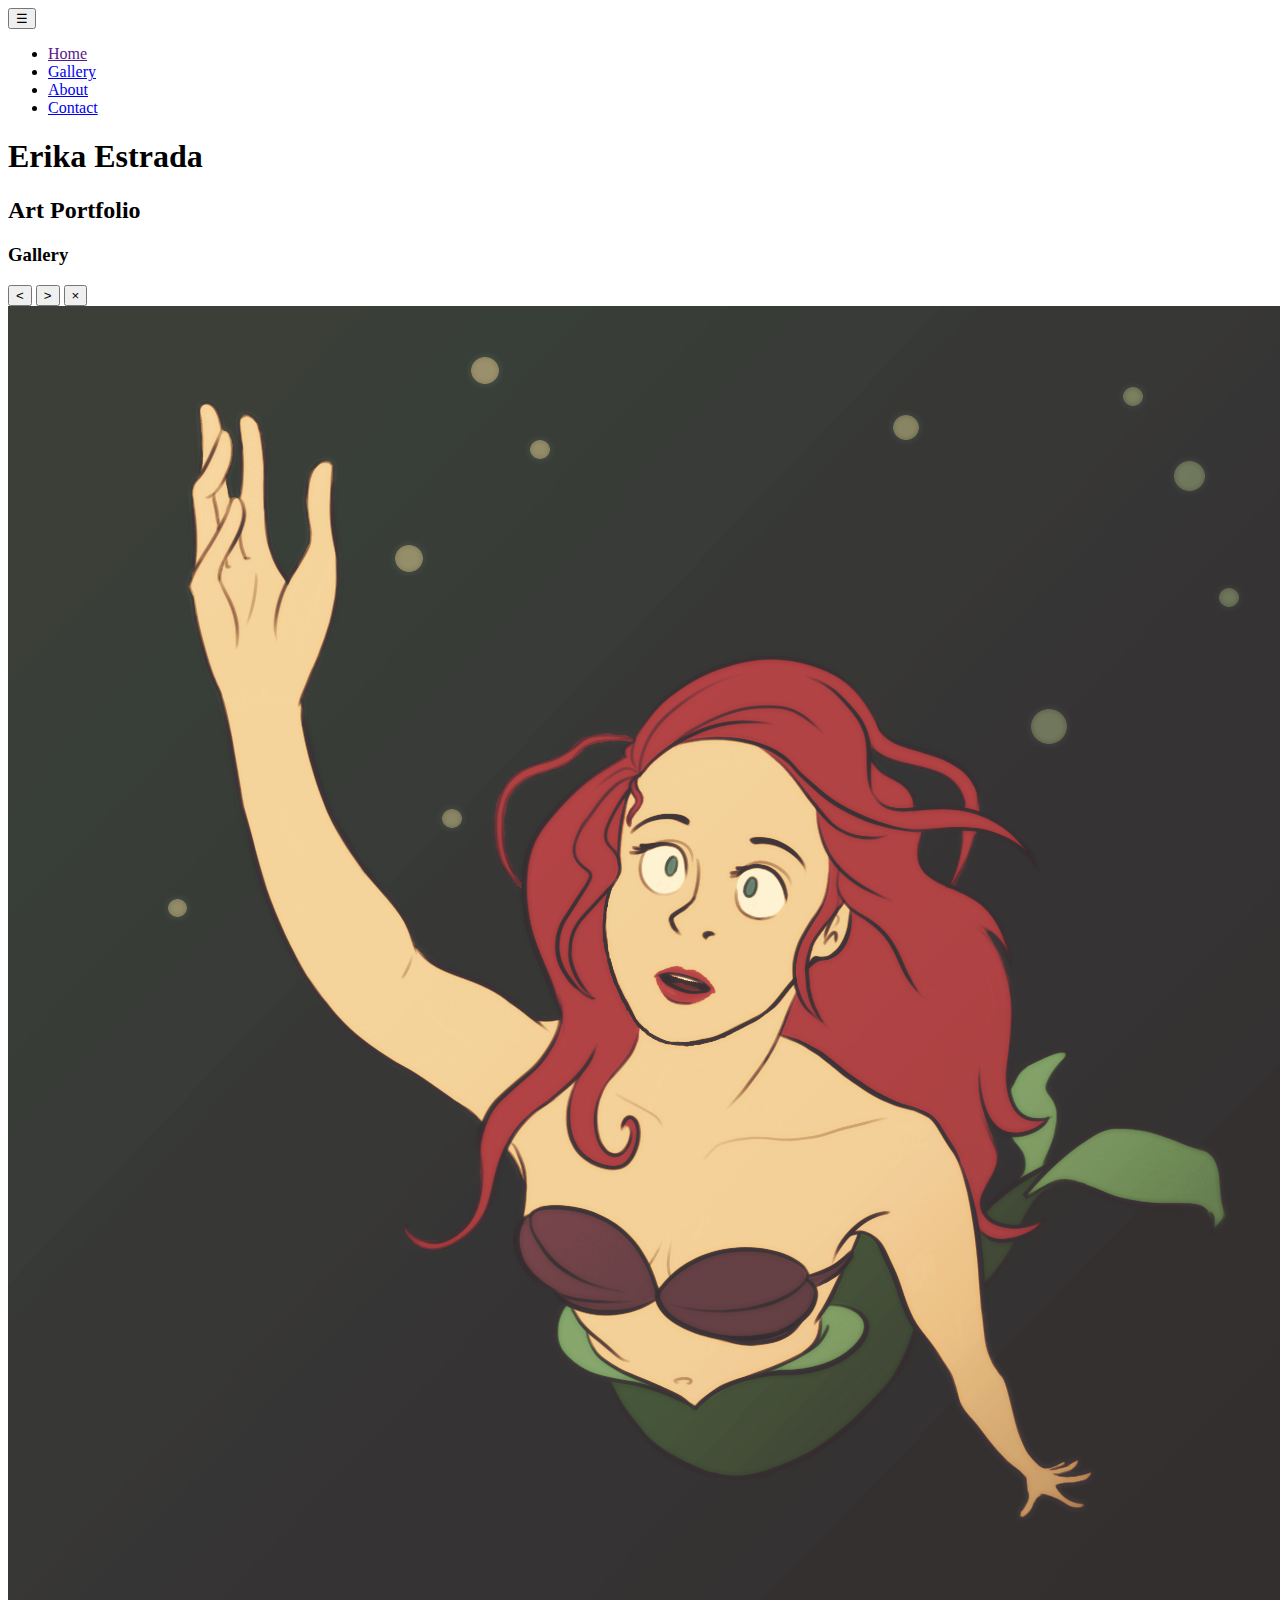
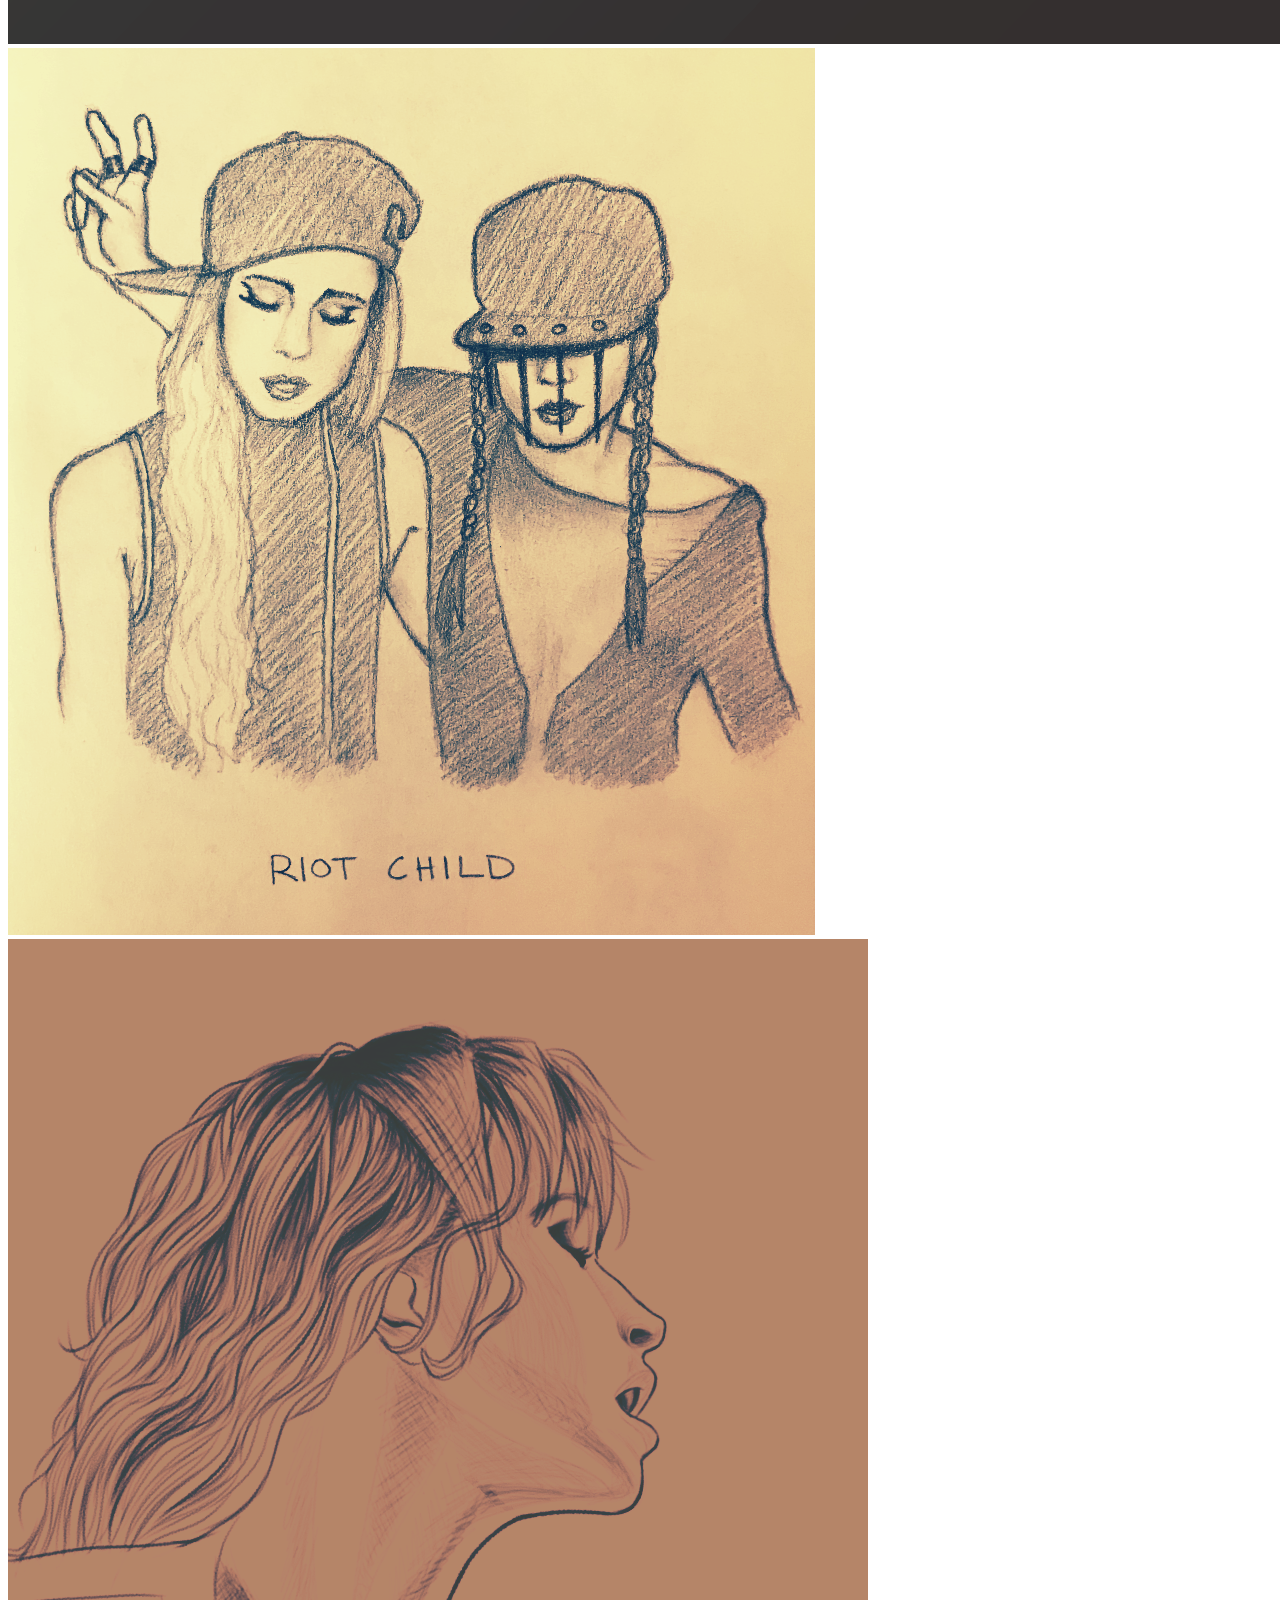
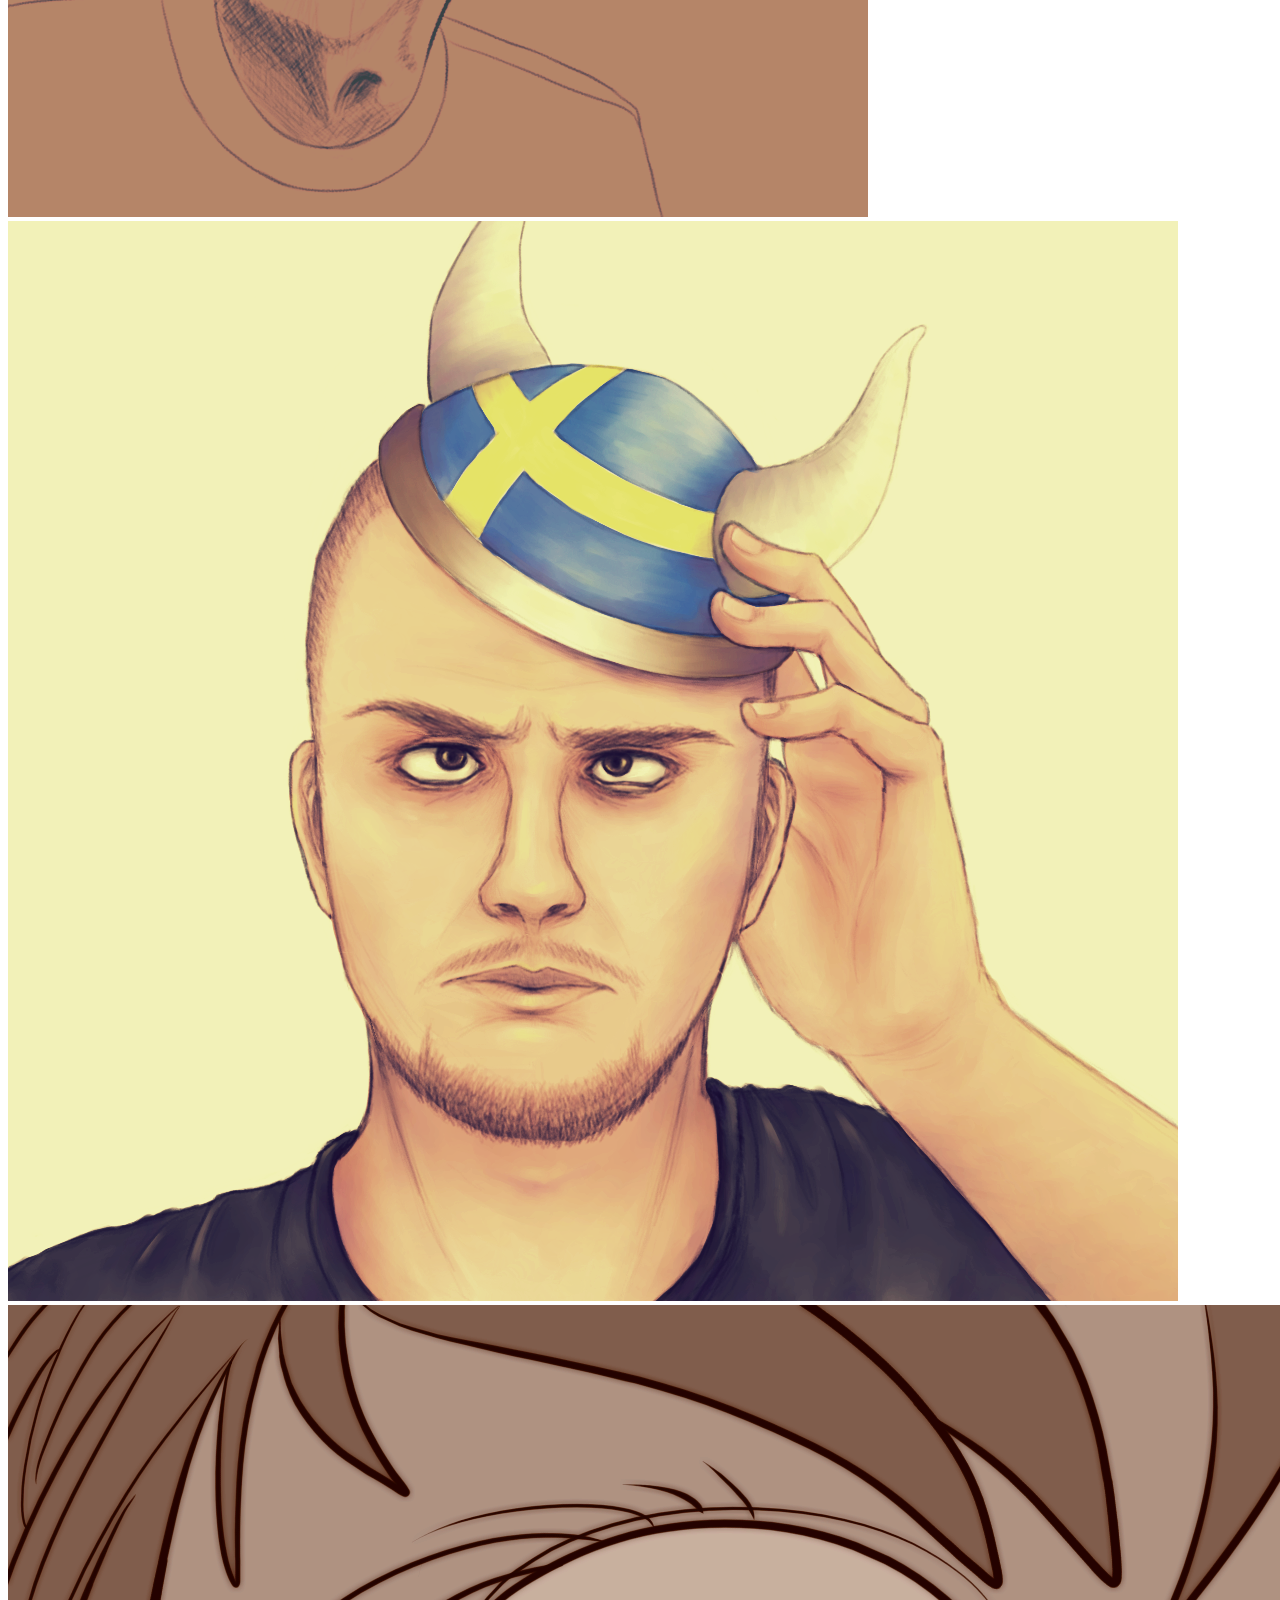
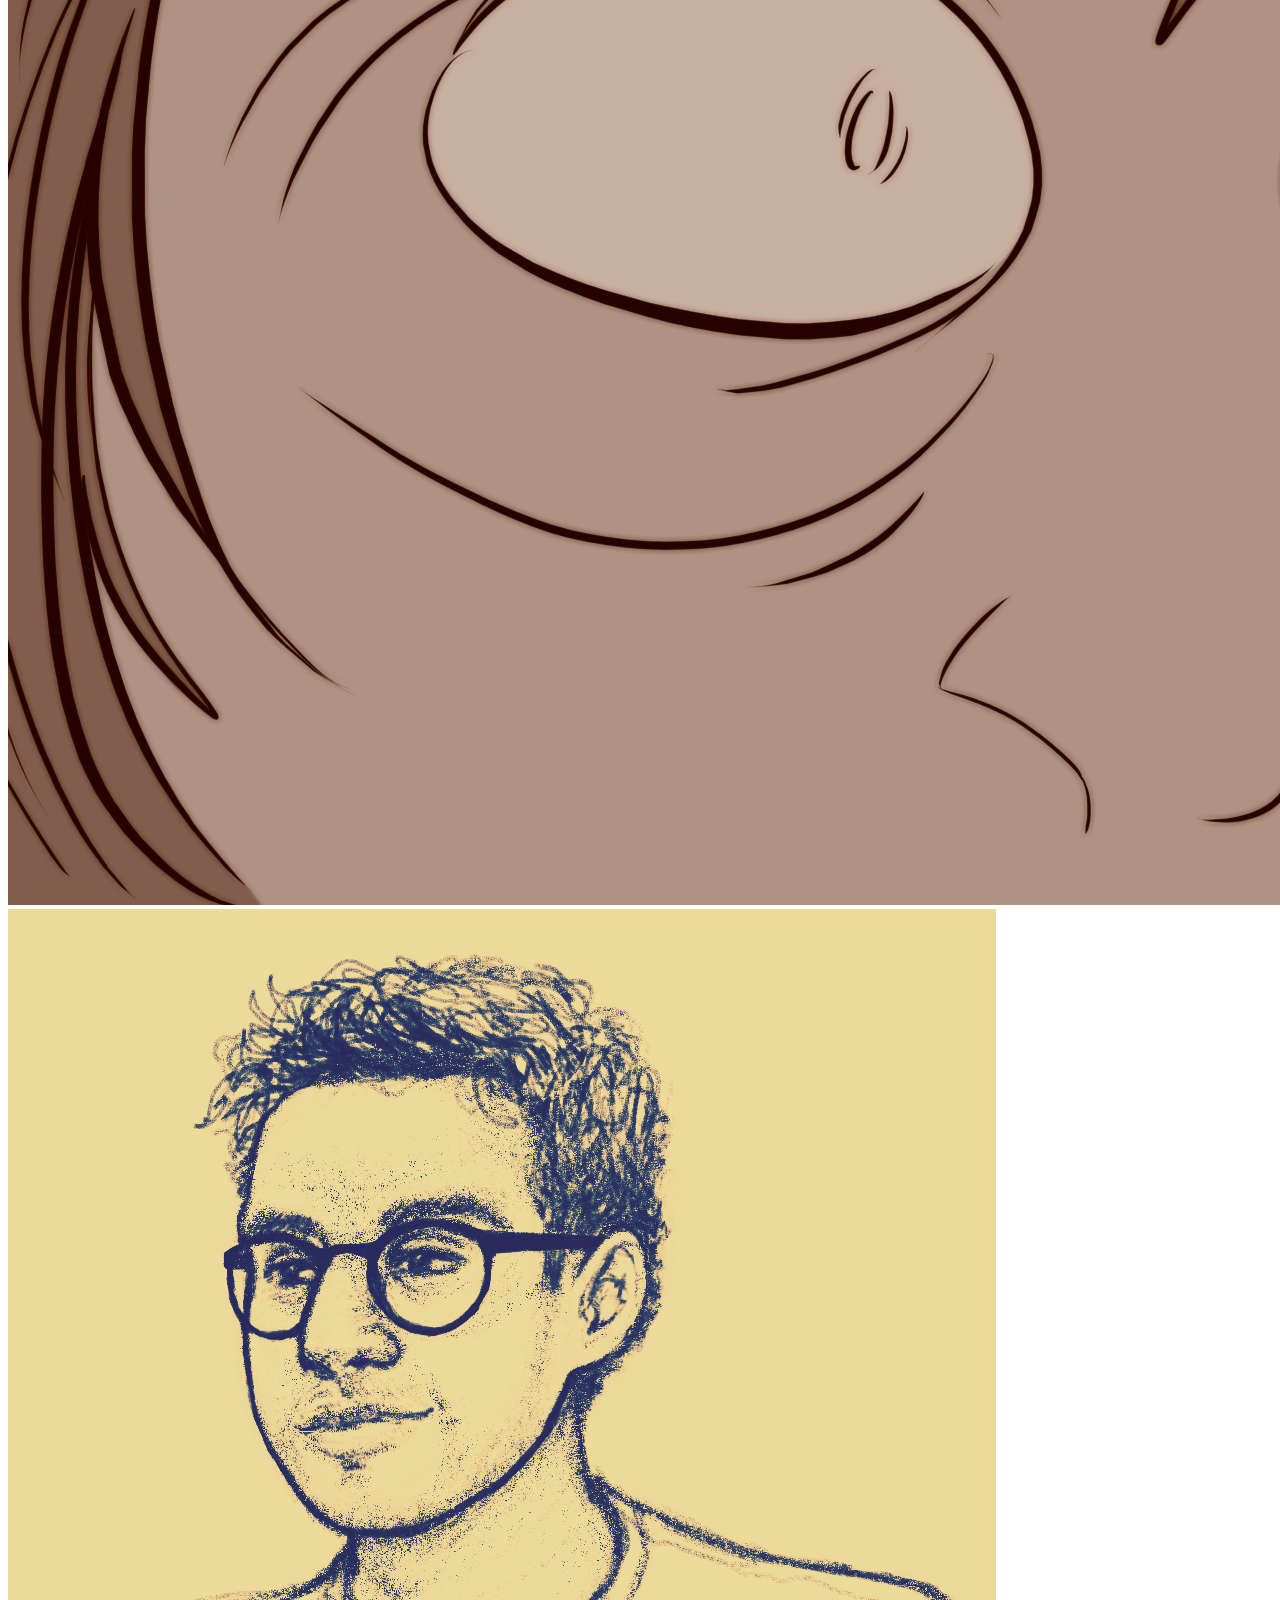
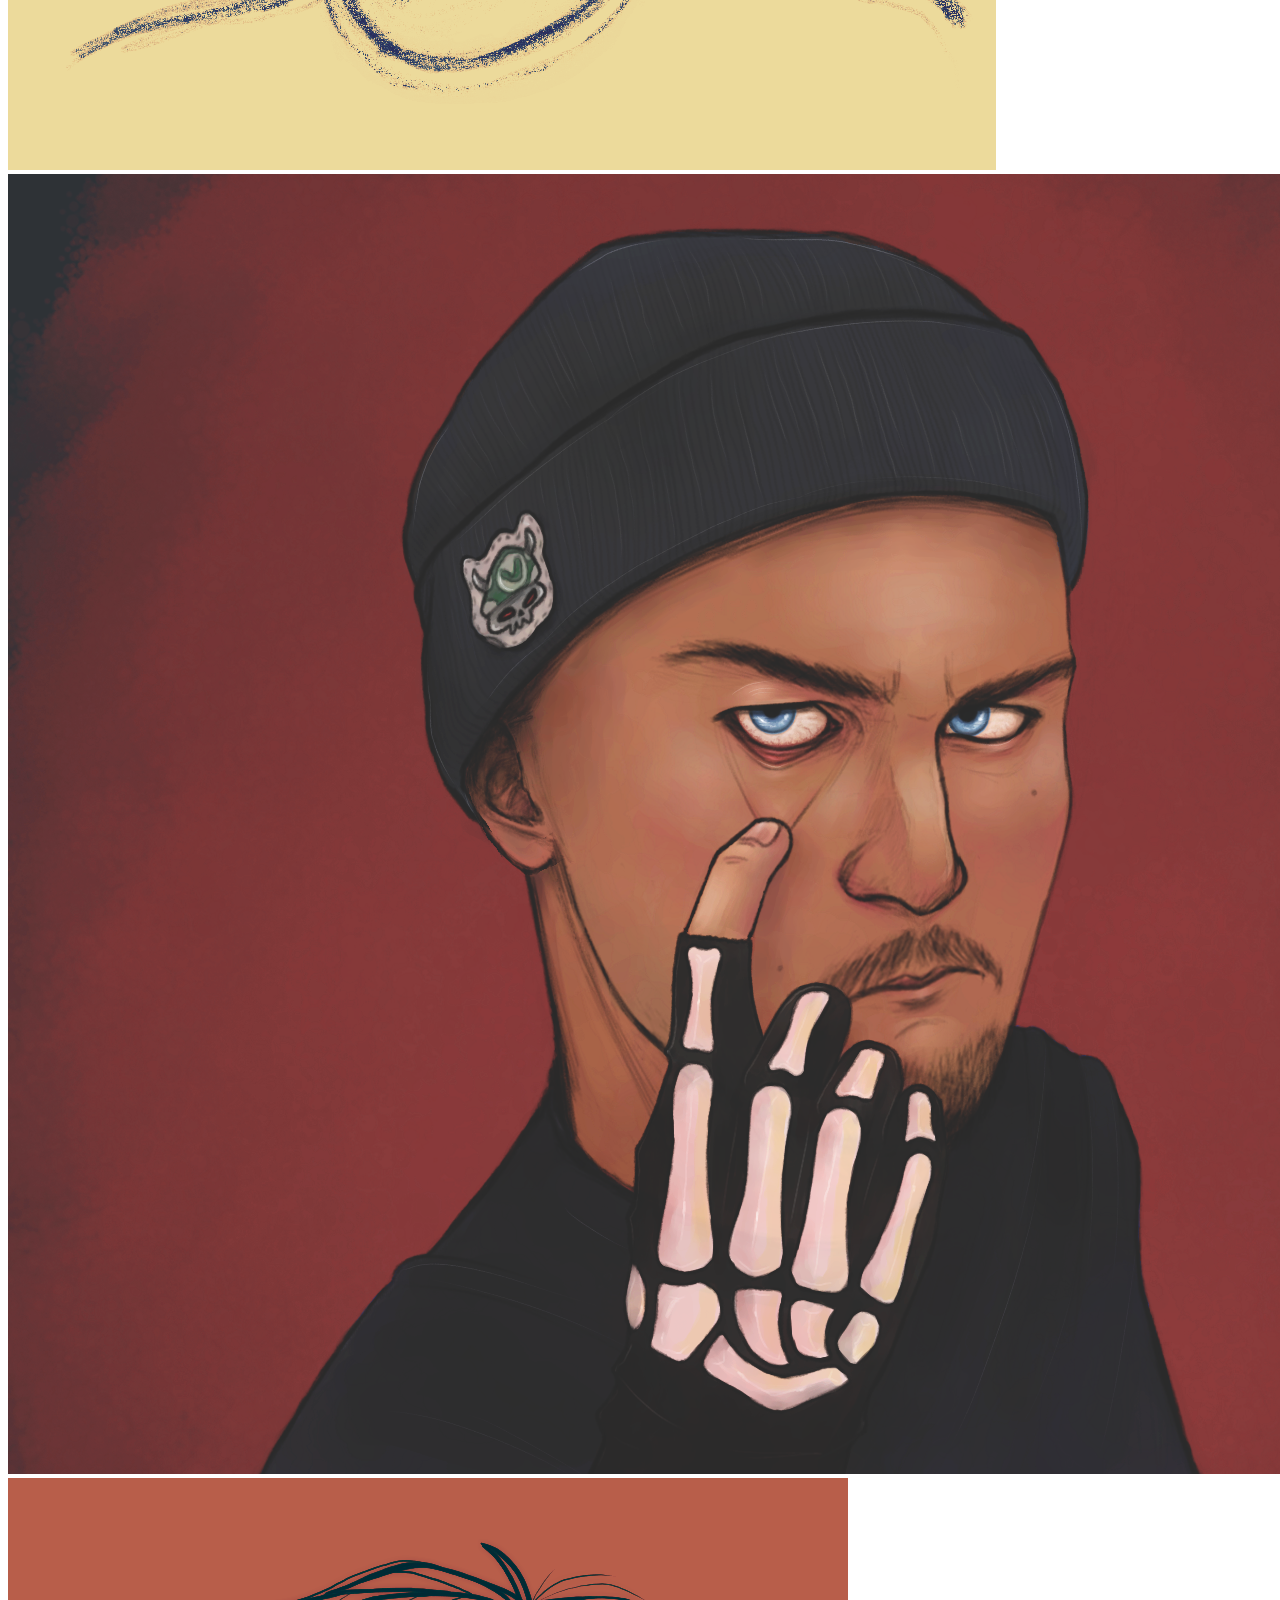
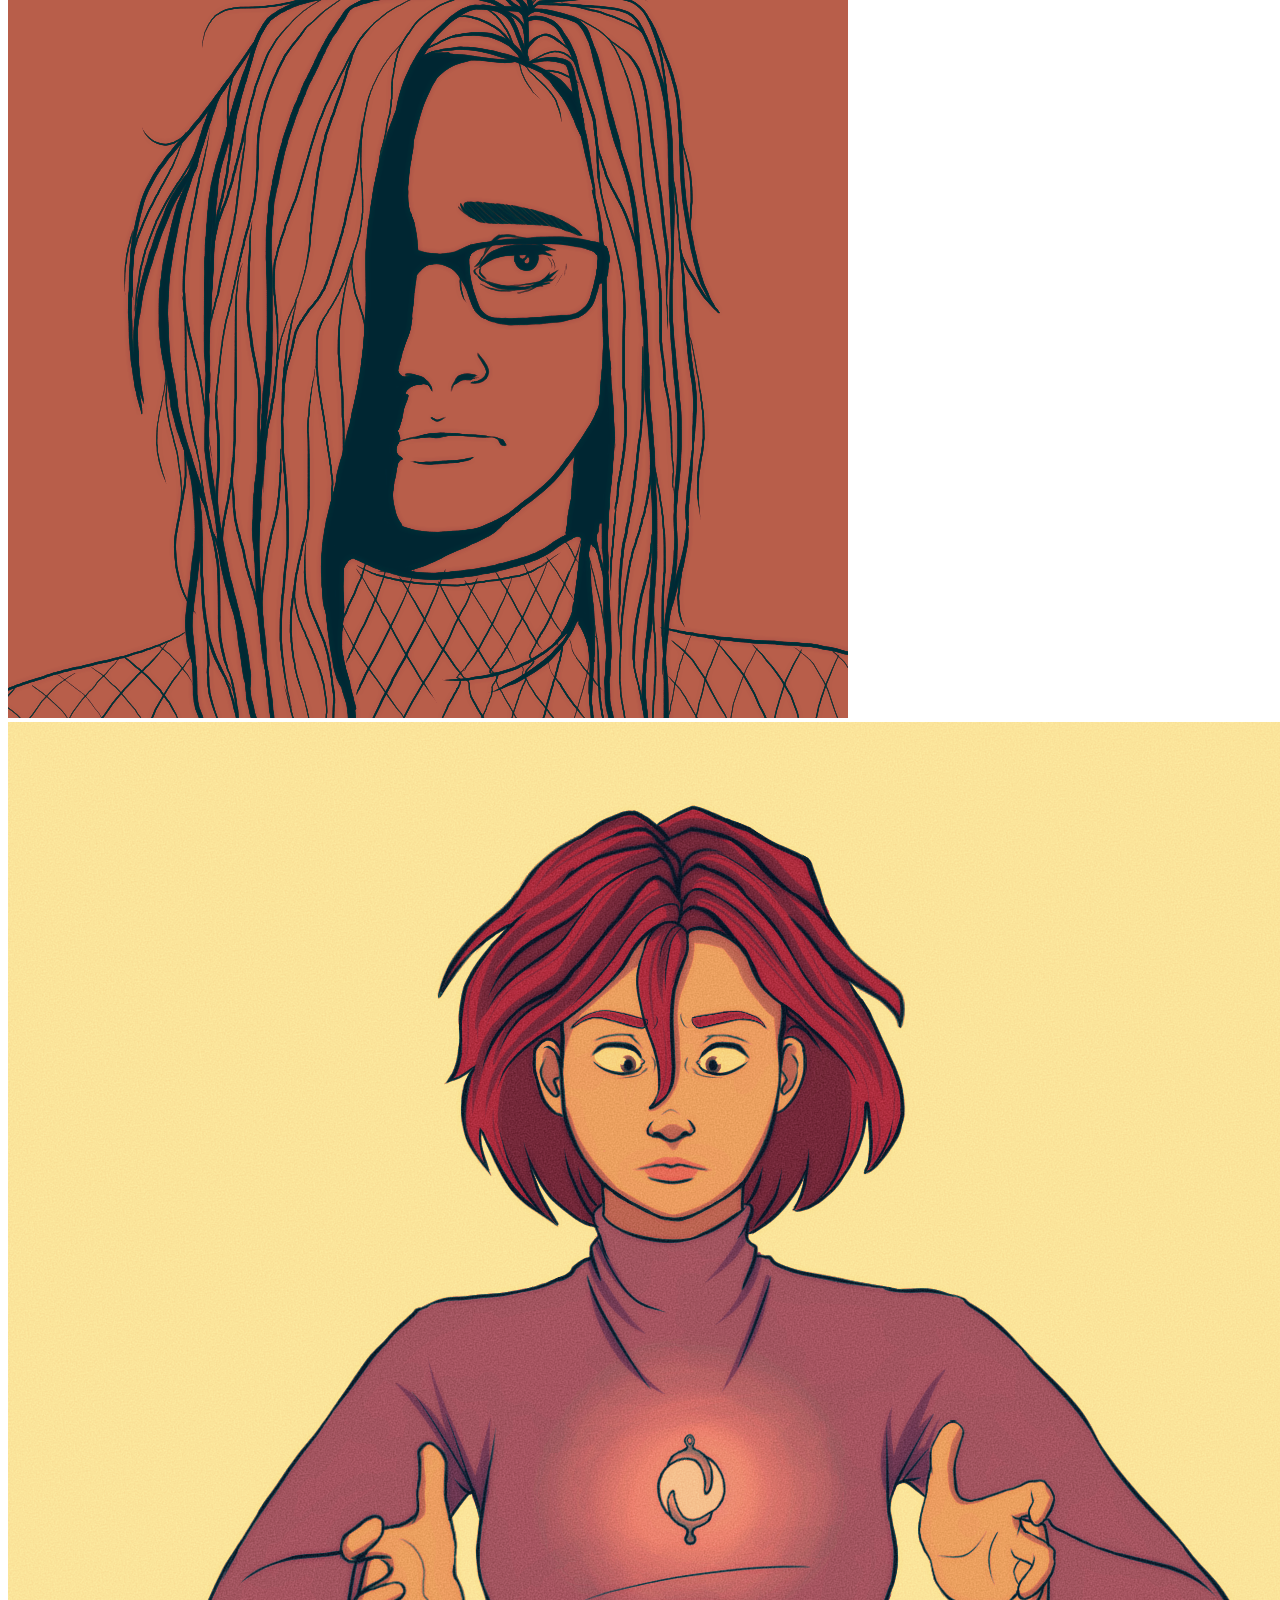
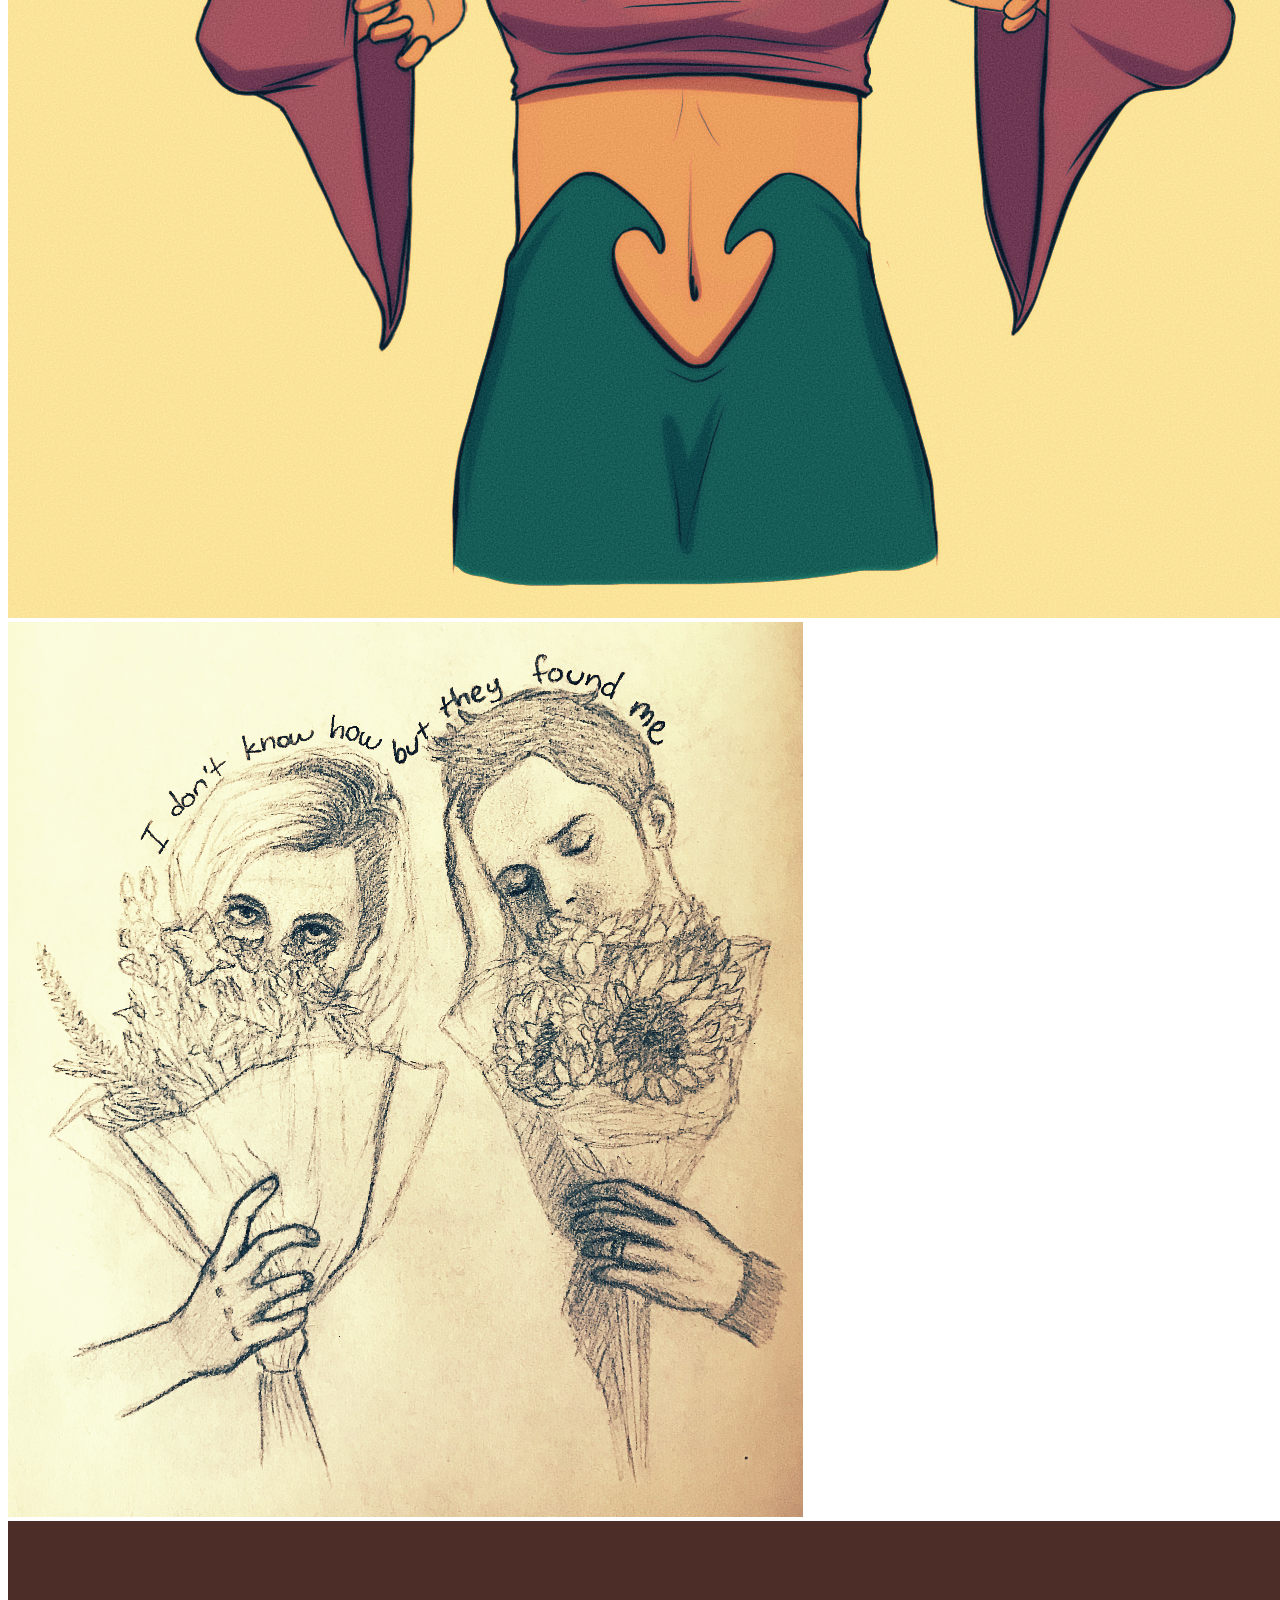
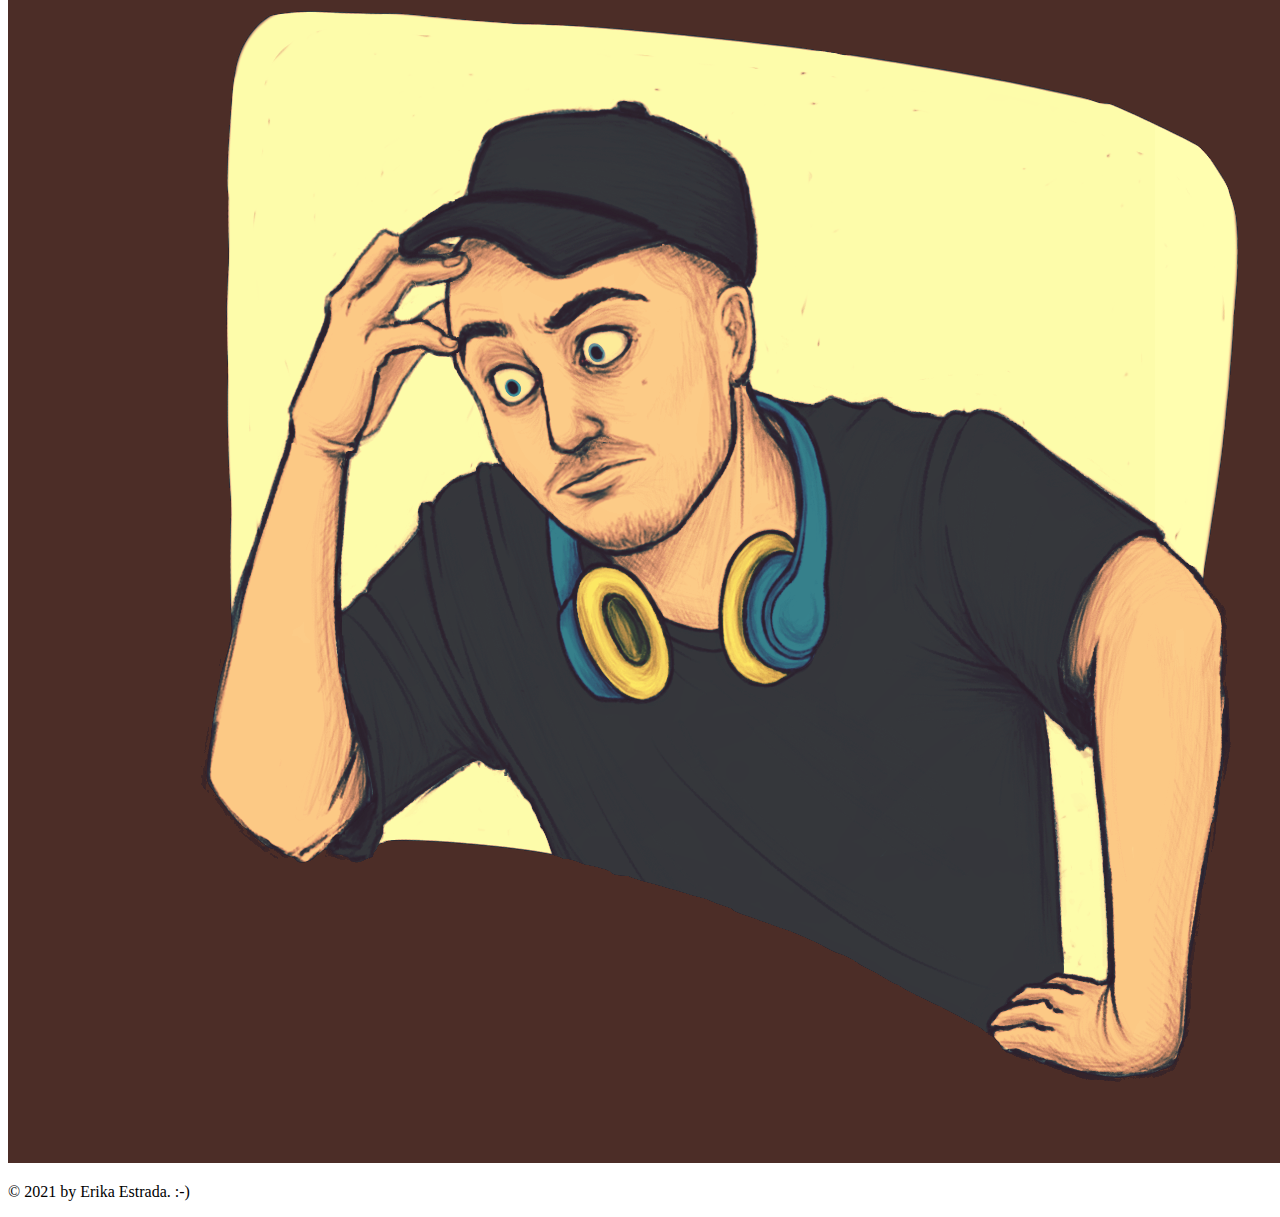
==== index.html @ 8aad222b "Initial commit" ====
<!DOCTYPE html>
<html lang="en-US" dir="ltr">
  <head>
    <meta charset="UTF-8" />
    <meta name="viewport" content="width=device-width, initial-scale=1.0">
    <title>Erika's Art</title>
    <meta name="description" content="Erika Estrada's art portfolio." />
    <link rel="preconnect" href="https://fonts.googleapis.com">
    <link rel="preconnect" href="https://fonts.gstatic.com" crossorigin>
    <link href="https://fonts.googleapis.com/css2?family=Spartan&family=Sacramento&display=swap" rel="stylesheet">
    <link href="css/style2.css" rel="stylesheet" />
  </head>
  <body>
    <!-- *************** HEADER *************** -->
    <div class="parallax"></div>
    <header>
      <nav aria-label="Main menu" class="horiz-menu">
        <button class="menu-btn">&#9776;</button>
        <!-- <div class="menu-flex"> -->
          <ul>
            <li><a href="">Home</a></li>
            <li><a href="#gallery">Gallery</a></li>
            <li><a href="about.html">About</a></li>
            <li><a href="contact.html">Contact</a></li>
          </ul>
        <!-- </div> -->
      </nav>
      <h1>Erika Estrada</h1>
      <h2>Art Portfolio</h2>
    </header>

    <!-- *************** GALLERY *************** -->
    <section>
      <h3 id="gallery">Gallery</h3>
      <div class="overlay">
        <div class="popup popup-large-screen"></div>
        <button class="previous" aria-label="Previous">&lt;</button>
        <button class="next" aria-label="Next">&gt;</button>
        <button class="close" aria-label="Close">&times;</button>
      </div>
      <div class="gallery-grid">
        <!-- must specify how many columns each image should span out of 4 -->
        <!-- the span of all elements in one row must add up to 4 -->
        <div class="img-container span-two">
          <img class="thumbnail" src="images/gallery/art1.png" alt="Little mermaid reaching up to the surface" />
        </div>
        <div class="img-container span-two">
          <img class="thumbnail" src="images/gallery/art2.png" alt="Alice and Amanda from Riot Child" />
        </div>

        <div class="img-container span-one">
          <img class="thumbnail" src="images/gallery/art3.png" alt="Side view of Hayley Williams with closed eyes and parted lips" />
        </div>
        <div class="img-container span-two">
          <img class="thumbnail" src="images/gallery/art4.png" alt="Vargskelethor wearing viking helmet" />
        </div>
        <div class="img-container span-one">
          <img class="thumbnail" src="images/gallery/art5.png" alt="Close up of enraged woman" />
        </div>

        <div class="img-container span-one">
          <img class="thumbnail" src="images/gallery/art6.png" alt="Black and white sketch of man with glasses" />
        </div>
        <div class="img-container span-three">
          <img class="thumbnail" src="images/gallery/art7.png" alt="Vargskelethor pulling skin under eye" />
        </div>

        <div class="img-container span-two">
          <img class="thumbnail" src="images/gallery/art8.png" alt="Self-portrait in red" />
        </div>
        <div class="img-container span-two">
          <img class="thumbnail" src="images/gallery/art9.png" alt="Will Vandom with Heart of Kandrakar floating between her hands" />
        </div>

        <div class="img-container span-one">
          <img class="thumbnail" src="images/gallery/art10.png" alt="Ryan Seaman and Dallon Weekes holding flower bouquets up to their lips" />
        </div>
        <div class="img-container span-three">
          <img class="thumbnail" src="images/gallery/art11.png" alt="Vargskelethor touching forehead dumbfounded" />
        </div>
      </div>
    </section>

    <!-- *************** FOOTER *************** -->
    <footer>
      <p>© 2021 by Erika&nbsp;Estrada. :-)</p>
    </footer>
  </body>
  <script src="scripts/overlay.js"></script>
  <script src="scripts/menu.js"></script>
</html>
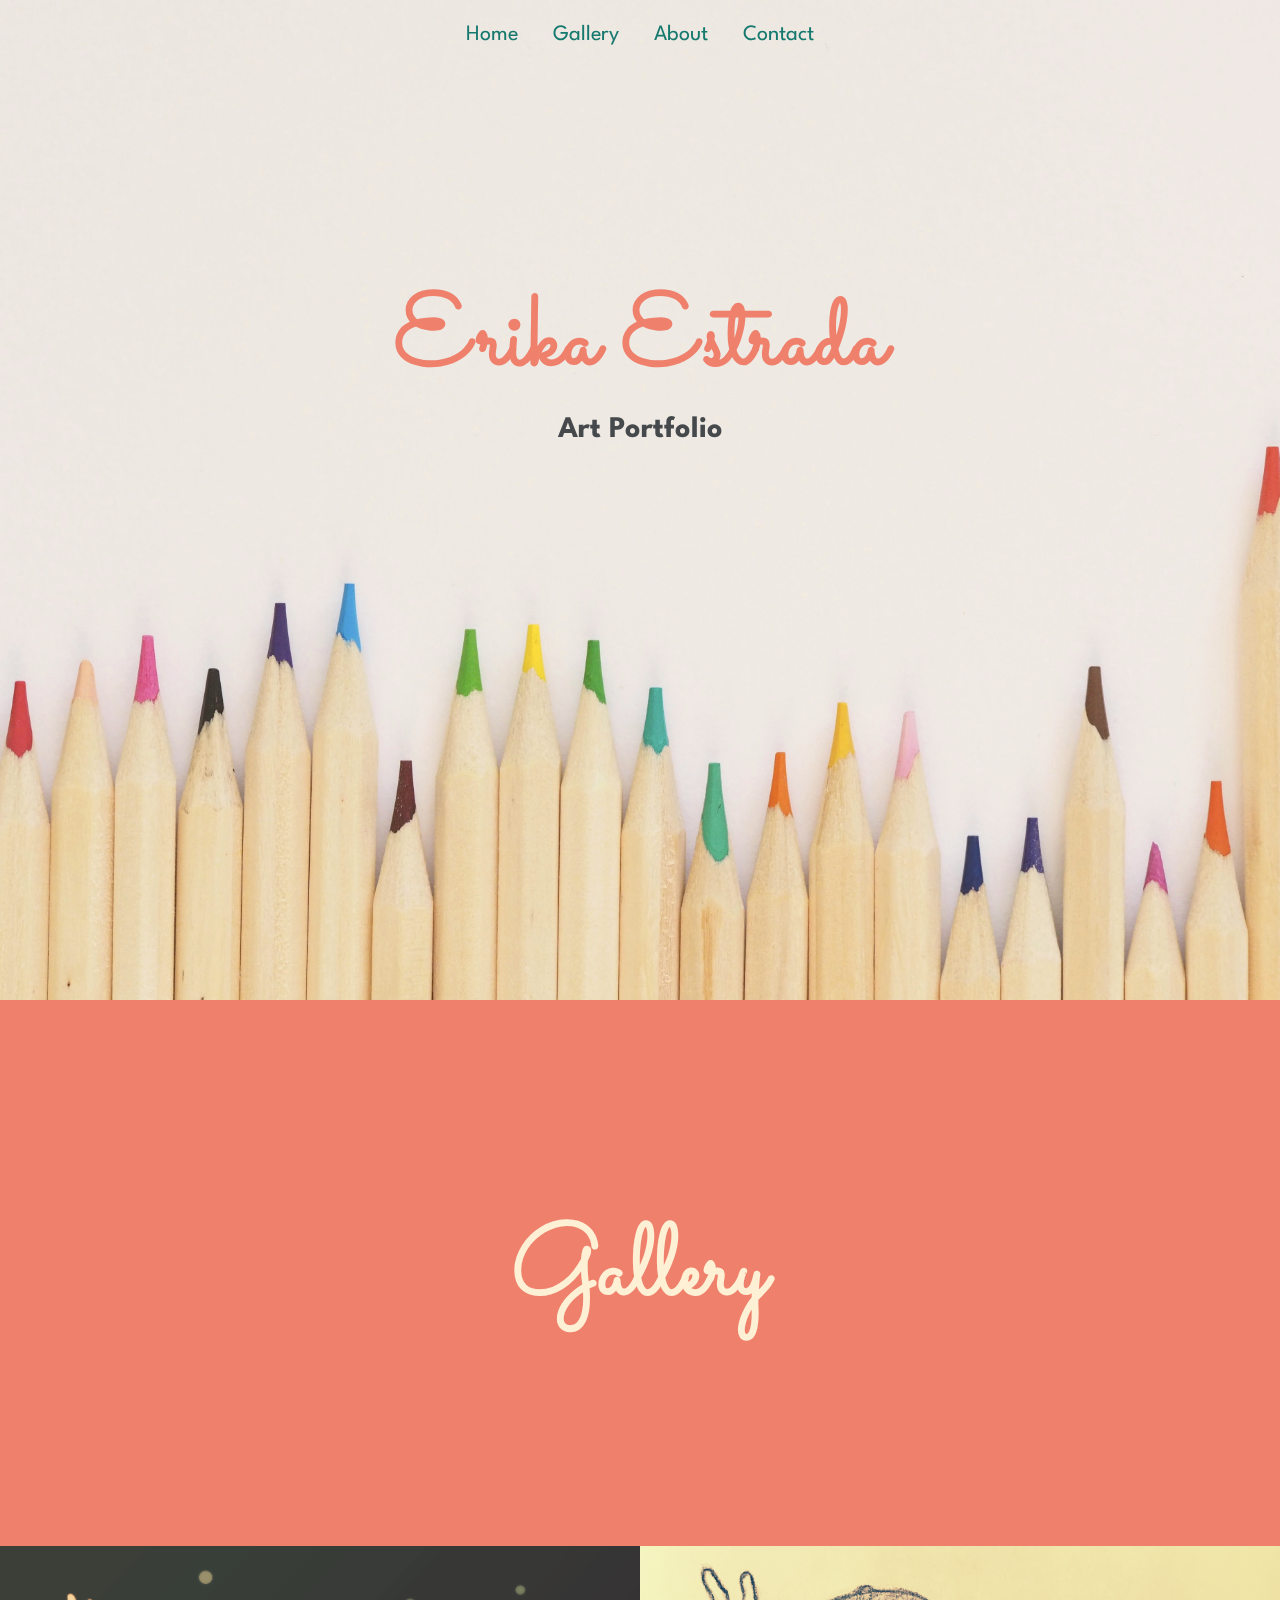
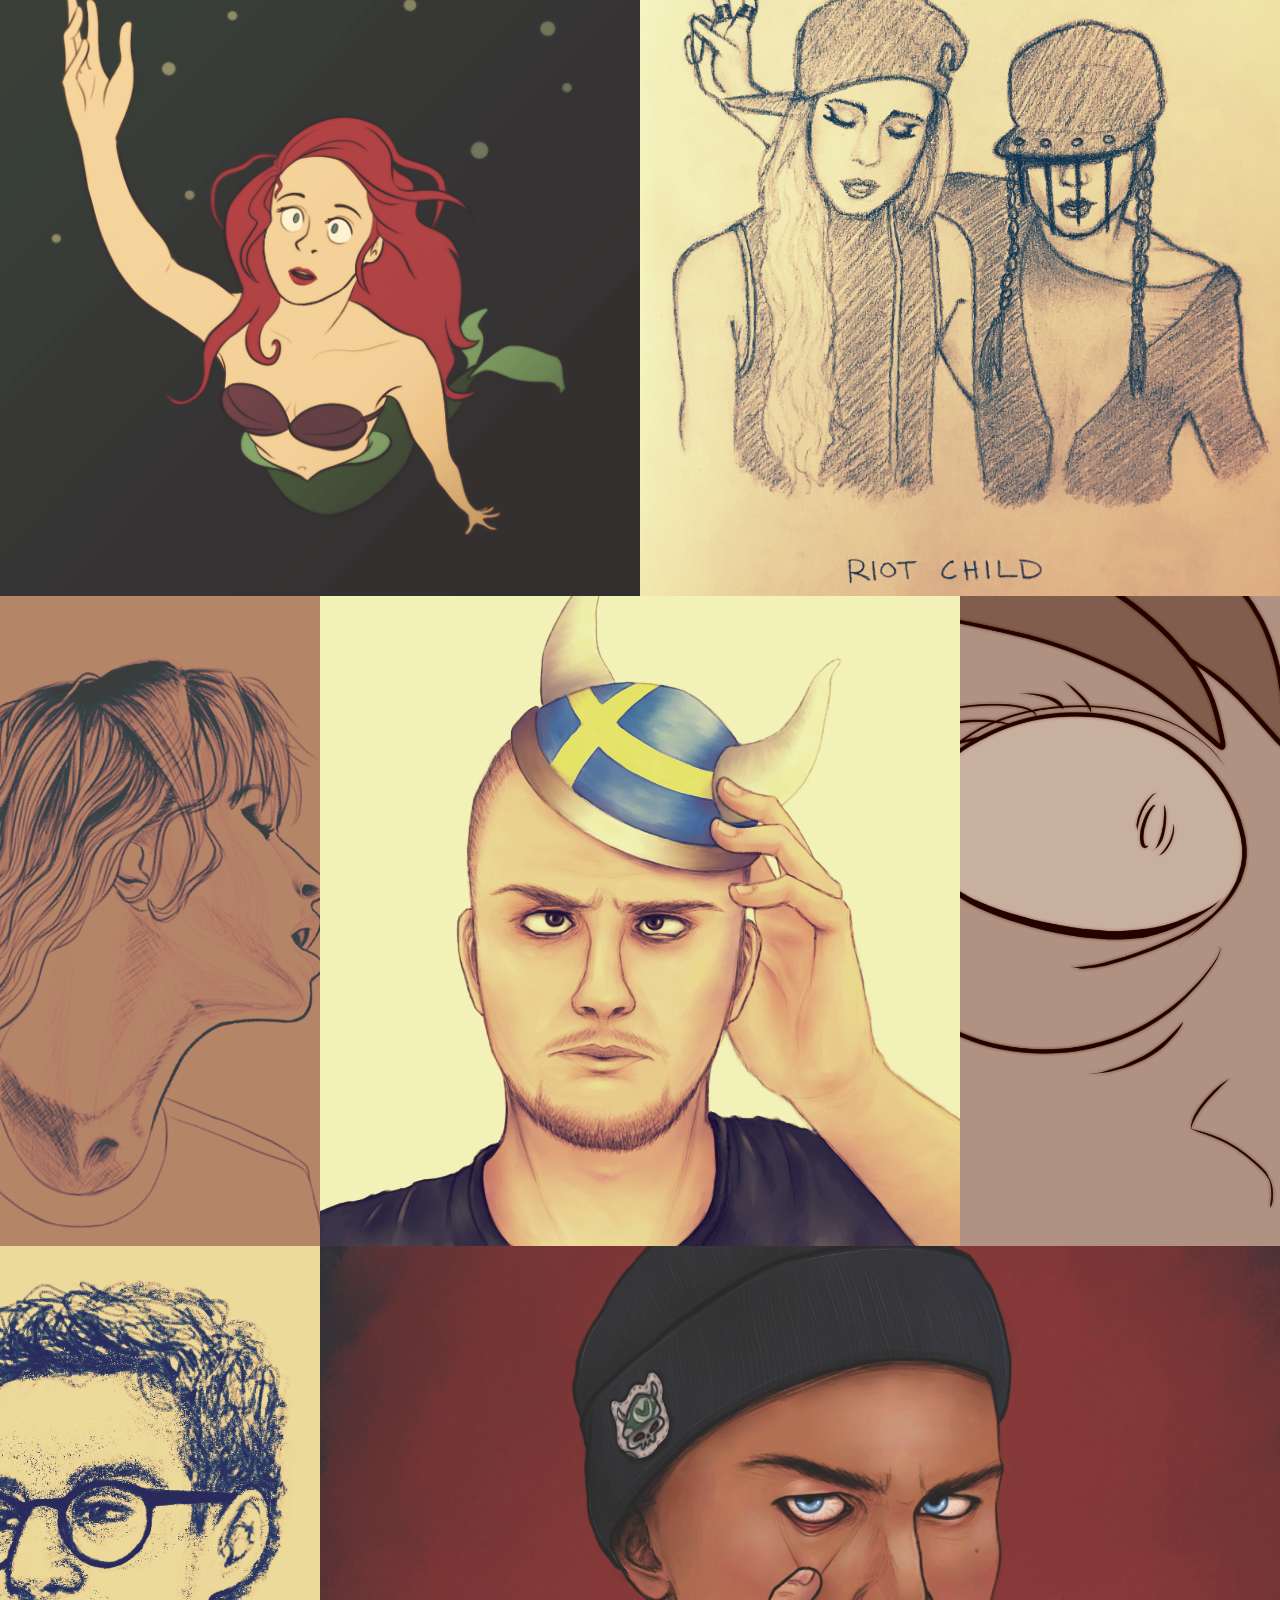
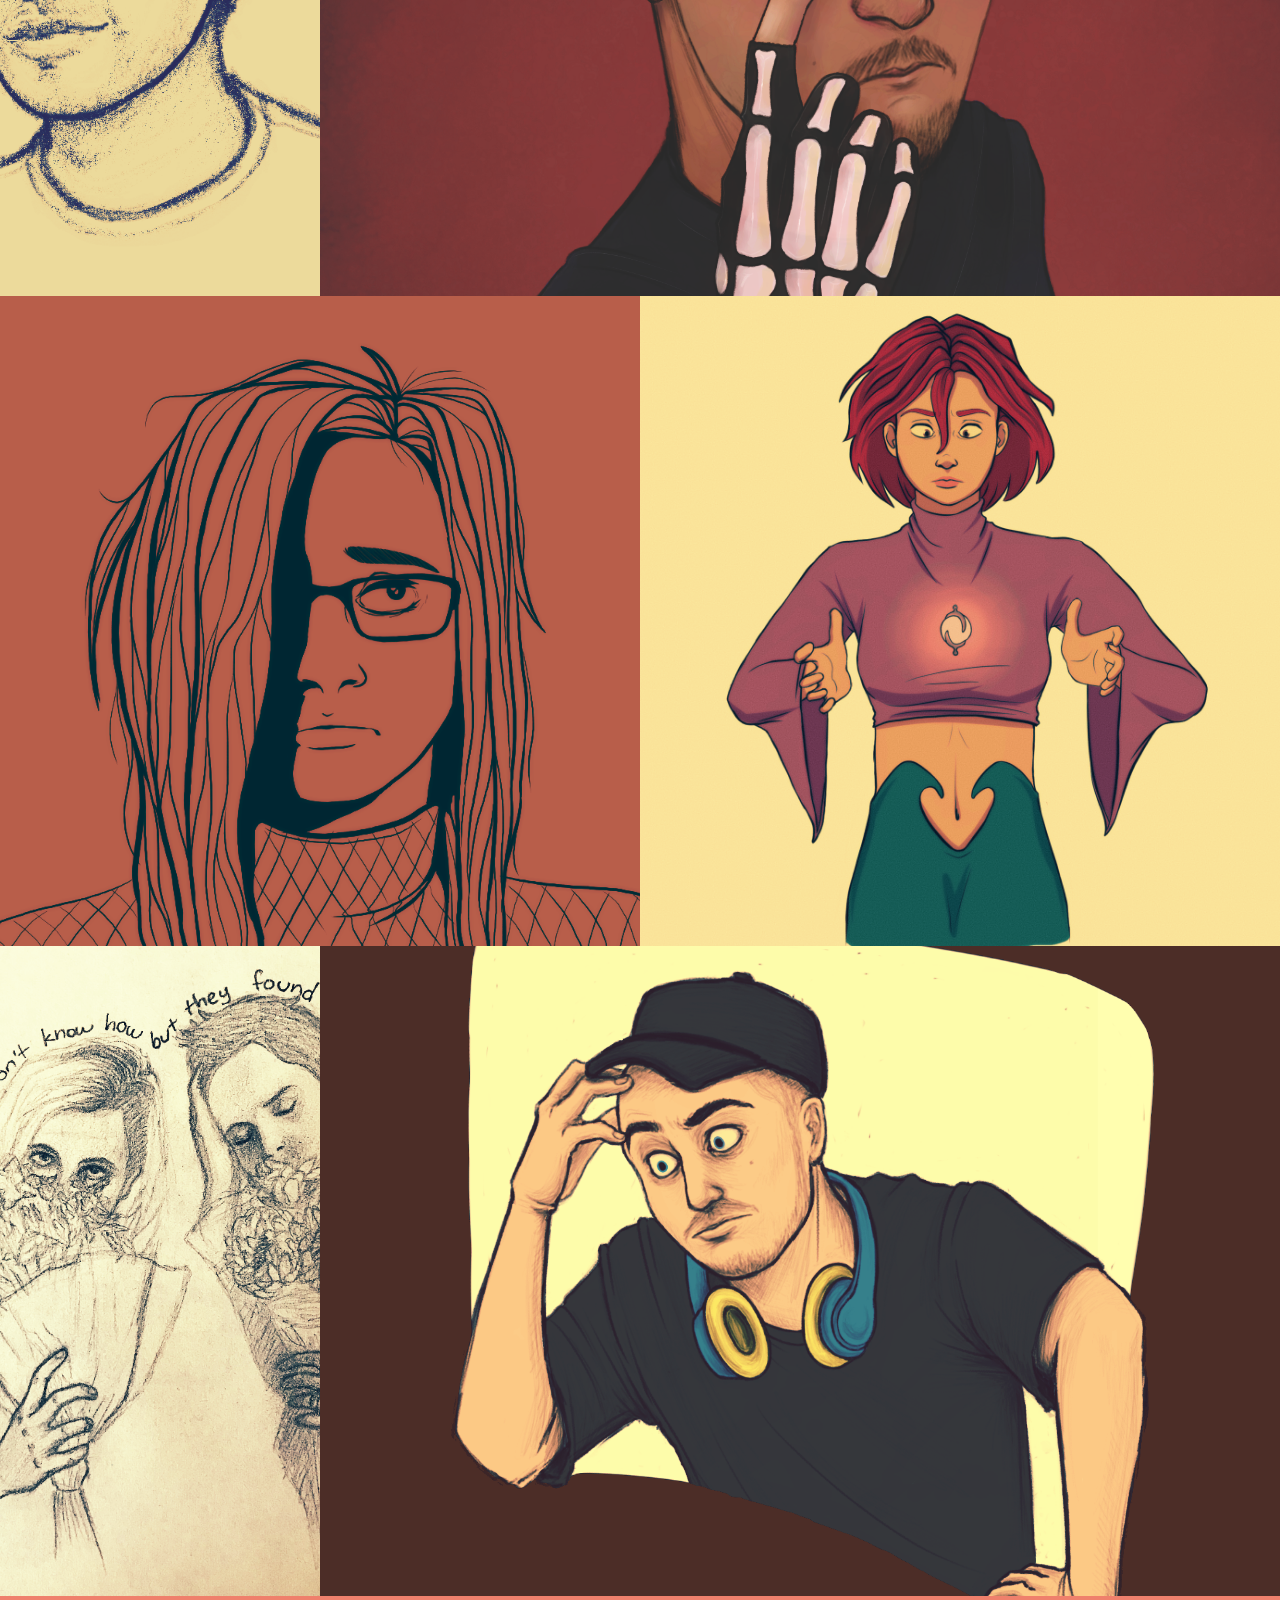
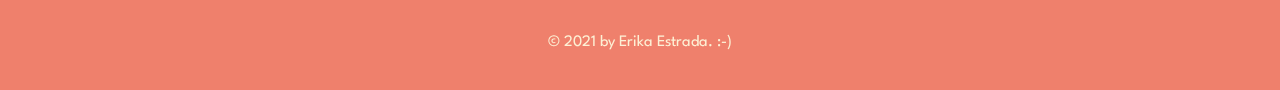
==== commit 709f805a: "Updated links" ====
--- a/index.html
+++ b/index.html
@@ -8,7 +8,7 @@
     <link rel="preconnect" href="https://fonts.googleapis.com">
     <link rel="preconnect" href="https://fonts.gstatic.com" crossorigin>
     <link href="https://fonts.googleapis.com/css2?family=Spartan&family=Sacramento&display=swap" rel="stylesheet">
-    <link href="css/style2.css" rel="stylesheet" />
+    <link href="css/style.css" rel="stylesheet" />
   </head>
   <body>
     <!-- *************** HEADER *************** -->
--- a/css/style.css
+++ b/css/style.css
@@ -0,0 +1,338 @@
+/* COLORS
+ * https://coolors.co/46494c-ef806c-fdf0d5-15796e-a5d8ff
+ * #46494c - dark gray
+ * #ef806c - pink
+ * #fdf0d5 - white
+ * #15796e - blue
+ * #a5d8ff - light blue
+*/
+
+
+/* ---------- Global ---------- */
+html {
+  box-sizing: border-box;
+  scroll-behavior: smooth;
+}
+*, *:before, *:after {
+  box-sizing: inherit;
+}
+body {
+  margin: 0;
+  padding: 0;
+  background: #ef806c;
+  color: #fdf0d5;
+  font-family: 'Spartan', sans-serif;
+}
+a {
+  text-decoration: none;
+  color: #15796e;
+}
+a:hover {
+  color: #ef806c;
+  border-bottom-width: 2px;
+  border-bottom-style: solid;
+}
+h1, h2, h3 {
+  text-align: center;
+}
+h1, h3 {
+  font-family: 'Sacramento', cursive;
+}
+
+
+/* ---------- Header ---------- */
+.parallax {
+  height: 1000px;
+  width: 100%;
+  background: url("../images/jess-bailey-l3N9Q27zULw-unsplash(2).jpg");
+  background-size: cover;
+  background-position: 0% 70%;
+  position: fixed;
+  z-index: -1;
+}
+header {
+  height: 1000px;
+}
+.horiz-menu {
+  font-size: 22px;
+  text-align: center;
+  padding: 25px 0;
+  /* background: rgba(0,0,0,0.05); */
+}
+.horiz-menu button {
+  display: none;
+}
+.horiz-menu ul, .vert-menu-open ul {
+  list-style: none;
+  margin: 0;
+  padding: 0;
+}
+.horiz-menu li {
+  display: inline;
+}
+.horiz-menu a {
+  /* padding: 10px 15px; */
+  padding: 5px 5px;
+  margin: 0 10px;
+}
+.vert-menu-closed button, .vert-menu-open button {
+  font-size: 30px;
+  margin: 12px;
+  /* padding: 5px 14px 8px 14px; */
+  width: 50px;
+  height: 50px;
+  background: none;
+  border: 1px #46494c solid;
+  border-radius: 3px;
+  cursor: pointer;
+}
+.vert-menu-closed ul {
+  display: none;
+}
+.vert-menu-open {
+  font-size: 40px;
+  padding-bottom: 50px;
+  background: #46494c;
+  position: fixed;
+  top: 0;
+  left: 0;
+  width: 100%;
+  height: 100%;
+}
+.vert-menu-open button {
+  color: #fdf0d5;
+  border-color: #fdf0d5;
+}
+/* .vert-menu-open .menu-flex {
+  display: flex;
+  height: 100%;
+} */
+/* .vert-menu-open ul {
+  text-align: center;
+  margin: auto;
+} */
+/* .vert-menu-open li {
+  margin: 40px 0;
+} */
+.vert-menu-open ul {
+  display: flex;
+  flex-direction: column;
+  justify-content: center;
+  height: 50%;
+  margin-top: 20%;
+}
+.vert-menu-open li {
+  margin: auto;
+}
+.vert-menu-open a {
+  color: #fdf0d5;
+}
+.vert-menu-open a:hover {
+  color: #ef806c;
+}
+h1 {
+  margin-top: 200px;
+  margin-bottom: 0;
+  color: #ef806c;
+  font-size: 100px;
+}
+h2 {
+  font-size: 30px;
+  color: #46494c;
+  margin-top: 0;
+}
+
+
+/* ---------- Gallery ---------- */
+.overlay {
+  position: fixed;
+  top: 0;
+  bottom: 0;
+  left: 0;
+  right: 0;
+  background: rgba(0, 0, 0, 0.9);
+  transition: opacity 500ms;
+  visibility: hidden;
+  opacity: 0;
+  z-index: 1;
+}
+/* .overlay:target {
+  visibility: visible;
+  opacity: 1;
+} */
+
+/* recomment */
+/* .popup {
+  transition: opacity 500ms;
+  text-align: center;
+  visibility: hidden;
+  opacity: 0;
+  position: fixed;
+  top: 80px;
+  bottom: 50px;
+  left: 50px;
+  right: 50px;
+  z-index: 2;
+  overflow-x: auto;
+  overflow-y: hidden;
+} */
+/* .popup img {
+  height: 100%; */
+  /* height: auto; */
+/* } */
+
+.popup {
+  transition: opacity 500ms;
+  /* border: 10px red solid; */
+  background-size: contain;
+  background-repeat: no-repeat;
+  background-position: center;
+}
+
+.popup-large-screen {
+  height: 90%;
+  width: 80%;
+  position: fixed;
+  top: 5%; /* half of 100-height */
+  left: 10%; /* half of 100-width */
+}
+
+.popup-small-screen {
+  height: 100%;
+  width: 100%;
+}
+
+/* .popup {
+  visibility: hidden;
+  opacity: 0;
+  position: fixed;
+  height: 80%;
+  left: 0;
+  top: 0;
+  margin: 5% 5%;
+} */
+/* .overlay img {
+  height: 70%;
+  margin: 15% auto;
+  position: relative;
+} */
+.overlay button {
+  font-size: 30px;
+  color: #fdf0d5;
+  background-color: rgba(0, 0, 0, 0.7);
+  border: none;
+}
+.overlay button:hover {
+  background: #ef806c;
+  cursor: pointer;
+}
+.close {
+  position: absolute;
+  top: 20px;
+  right: 30px;
+  padding: 10px 25px 15px 25px;
+  border-radius: 8px;
+}
+.previous, .next {
+  position: absolute;
+  /* top: 400px; */
+  top: 40%;
+  /* padding: 50px 25px; */
+}
+.previous {
+  left: 0;
+  border-top-right-radius: 80px;
+  border-bottom-right-radius: 80px;
+  padding: 50px 40px 50px 10px;
+}
+.next {
+  right: 0;
+  border-top-left-radius: 80px;
+  border-bottom-left-radius: 80px;
+  padding: 50px 10px 50px 40px;
+}
+h3 {
+  font-size: 100px;
+  padding: 200px 0;
+  margin: 0 auto;
+  /* color: #a5d8ff; */
+  background: #ef806c;
+}
+.gallery-grid {
+  /* display: grid;
+  width: 100%;
+  grid-template-columns: repeat(3, 1fr);
+  grid-template-rows: repeat(4, 500px);
+  grid-gap: 10px; */
+
+  display: grid;
+  grid-template-columns: repeat(4, 1fr);
+  grid-auto-rows: 650px;
+  /* grid-auto-flow: row dense; */
+  /* grid-gap: 10px; */
+}
+.img-container {
+  overflow: hidden;
+}
+.img-container:hover {
+  /* width: 105%;
+  height: 105%; */
+  /* margin: -10px; */
+  /* z-index: 0; */
+}
+.img-container:hover .thumbnail {
+  /* transform: scale(1.05); */
+}
+.thumbnail {
+  width: 100%;
+  height: 100%;
+  object-fit: cover;
+  /* border: 5px solid #ef806c;
+  border-radius: 15px; */
+  transition: .5s ease;
+  cursor: pointer;
+}
+.thumbnail:hover {
+  /* opacity: 0.6; */
+  /* margin: -10px; */
+  transform: scale(1.05);
+}
+.span-one {
+  grid-column-end: span 1;
+}
+.span-two {
+  grid-column-end: span 2;
+}
+.span-three {
+  grid-column-end: span 3;
+}
+
+
+/* ---------- Footer ---------- */
+footer {
+  text-align: center;
+  padding: 20px;
+  background: #ef806c;
+  line-height: 22px;
+}
+footer a:hover {
+  color: inherit;
+}
+
+
+/* ---------- Responsive ---------- */
+@media screen and (max-width:1000px) {
+  .span-one, .span-two, .span-three {
+    grid-column-end: span 4;
+  }
+}
+@media screen and (max-width:535px) {
+  /* header a {
+    margin: 0;
+  } */
+  h1 {
+    margin-top: 120px;
+    margin-bottom: 40px;
+    line-height: 100px;
+  }
+}
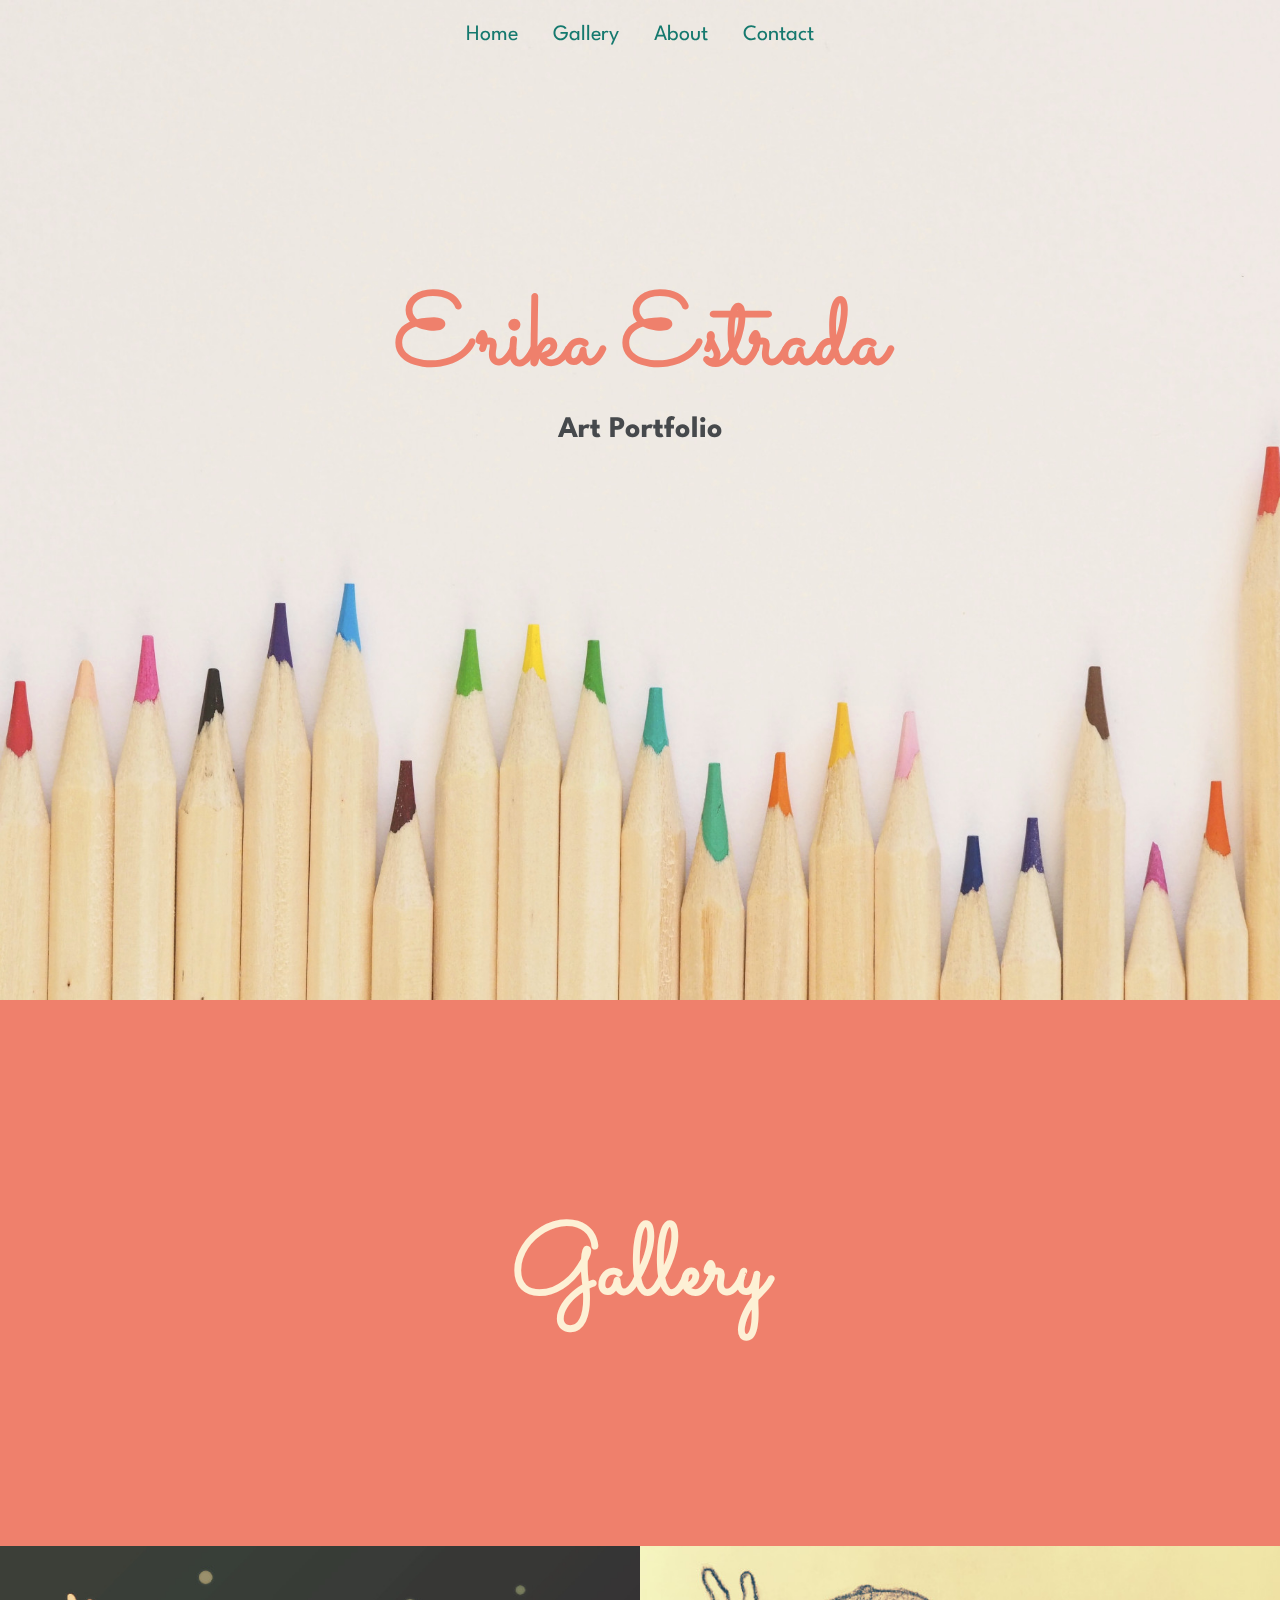
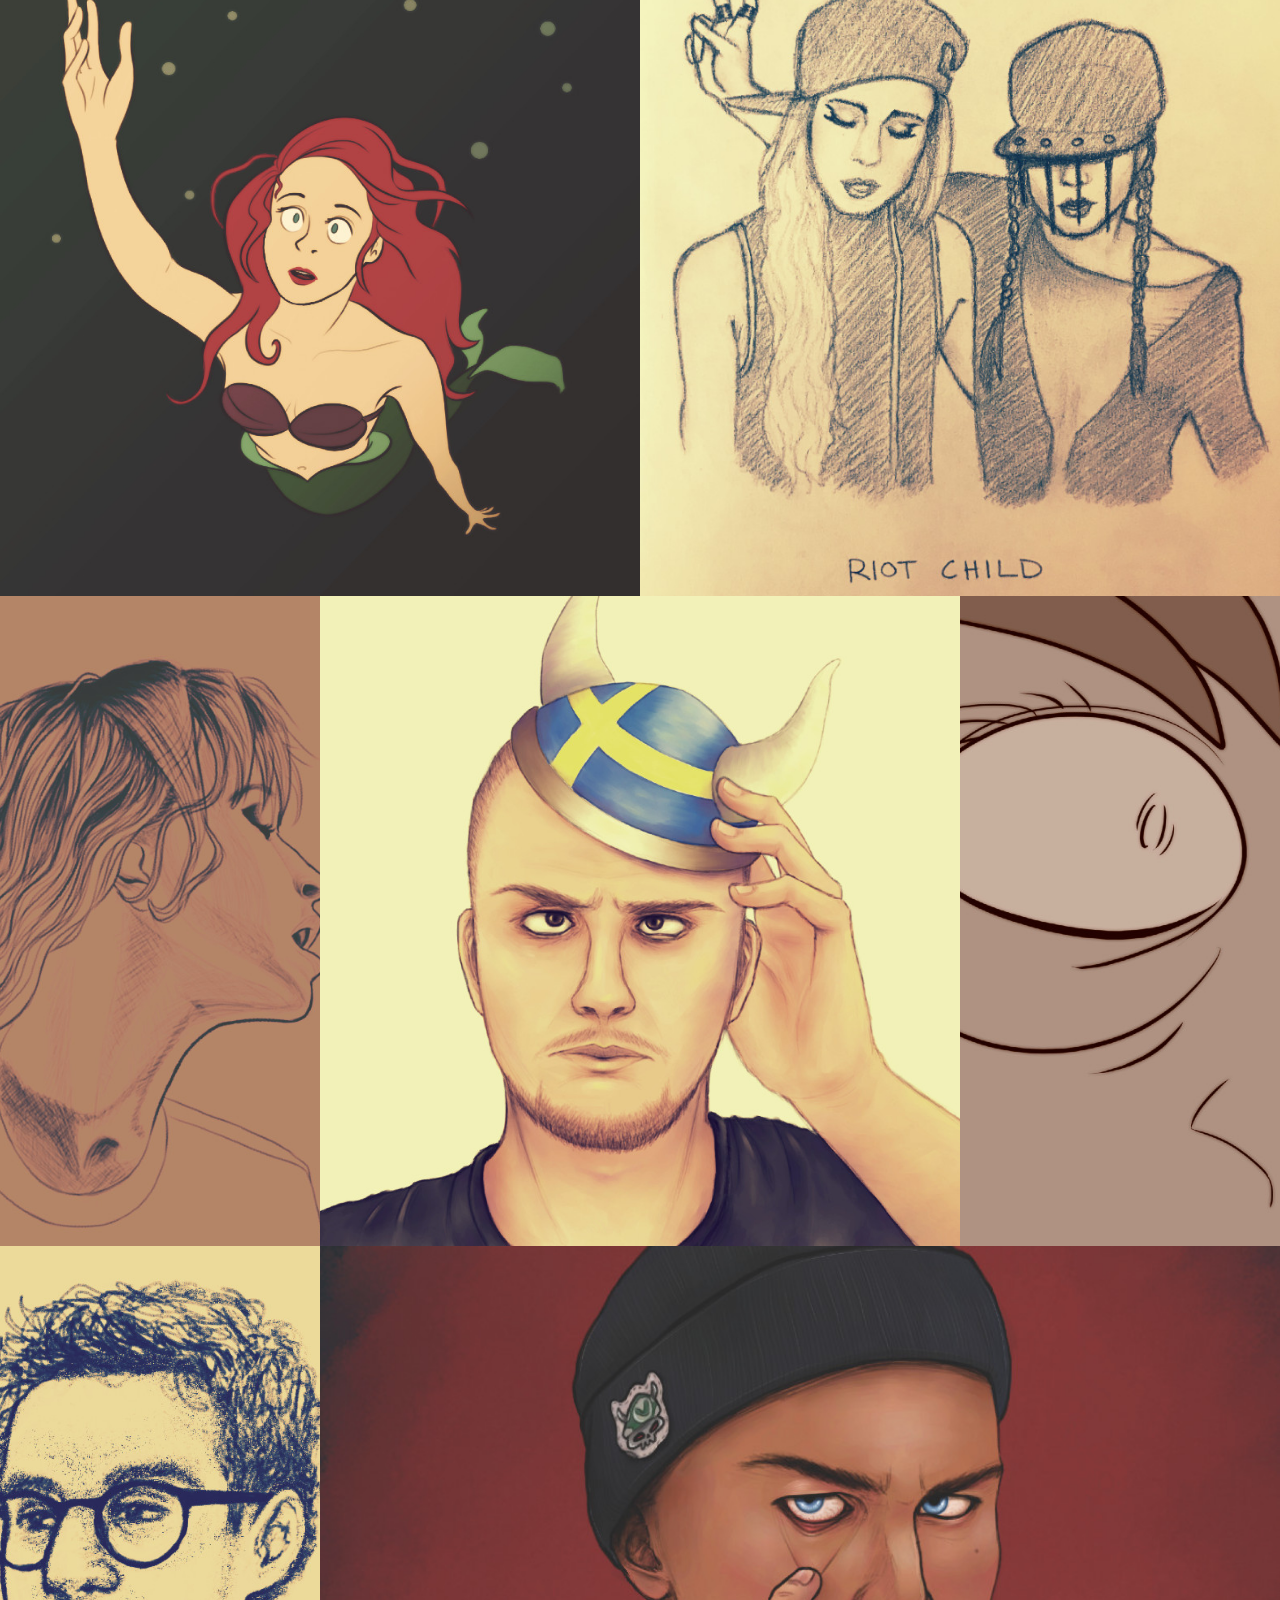
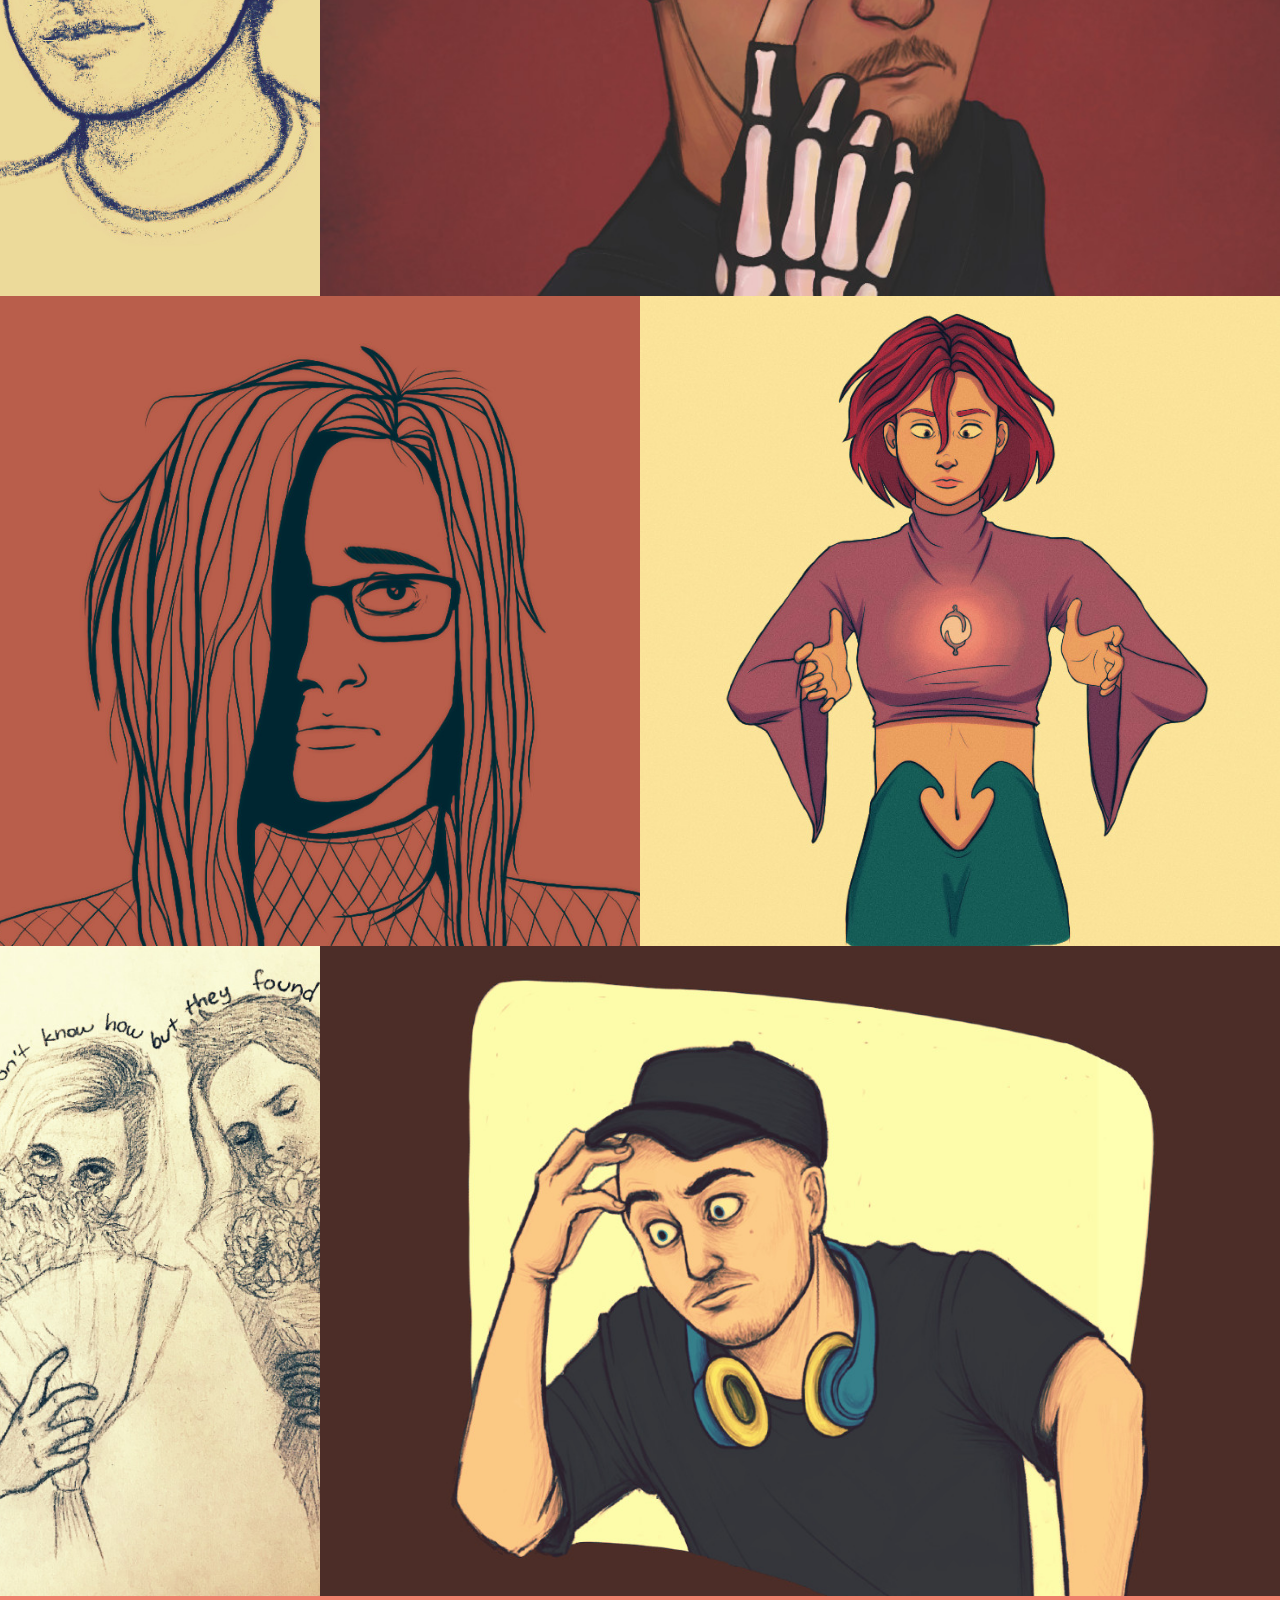
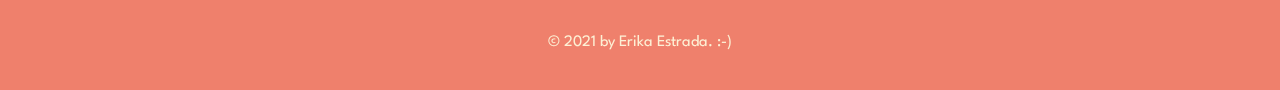
==== commit a52e7f7b: "Reduced image sizes" ====
--- a/index.html
+++ b/index.html
@@ -9,6 +9,10 @@
     <link rel="preconnect" href="https://fonts.gstatic.com" crossorigin>
     <link href="https://fonts.googleapis.com/css2?family=Spartan&family=Sacramento&display=swap" rel="stylesheet">
     <link href="css/style.css" rel="stylesheet" />
+    <link rel="apple-touch-icon" sizes="180x180" href="images/favicon_io/apple-touch-icon.png">
+    <link rel="icon" type="image/png" sizes="32x32" href="images/favicon_io/favicon-32x32.png">
+    <link rel="icon" type="image/png" sizes="16x16" href="images/favicon_io/favicon-16x16.png">
+    <link rel="manifest" href="images/favicon_io/site.webmanifest">
   </head>
   <body>
     <!-- *************** HEADER *************** -->
@@ -42,41 +46,41 @@
         <!-- must specify how many columns each image should span out of 4 -->
         <!-- the span of all elements in one row must add up to 4 -->
         <div class="img-container span-two">
-          <img class="thumbnail" src="images/gallery/art1.png" alt="Little mermaid reaching up to the surface" />
+          <img class="thumbnail" src="images/gallery/art1_thumb.jpg" alt="Little mermaid reaching up to the surface" />
         </div>
         <div class="img-container span-two">
-          <img class="thumbnail" src="images/gallery/art2.png" alt="Alice and Amanda from Riot Child" />
+          <img class="thumbnail" src="images/gallery/art2_thumb.jpg" alt="Alice and Amanda from Riot Child" />
         </div>
 
         <div class="img-container span-one">
-          <img class="thumbnail" src="images/gallery/art3.png" alt="Side view of Hayley Williams with closed eyes and parted lips" />
+          <img class="thumbnail" src="images/gallery/art3_thumb.jpg" alt="Side view of Hayley Williams with closed eyes and parted lips" />
         </div>
         <div class="img-container span-two">
-          <img class="thumbnail" src="images/gallery/art4.png" alt="Vargskelethor wearing viking helmet" />
+          <img class="thumbnail" src="images/gallery/art4_thumb.jpg" alt="Vargskelethor wearing viking helmet" />
         </div>
         <div class="img-container span-one">
-          <img class="thumbnail" src="images/gallery/art5.png" alt="Close up of enraged woman" />
+          <img class="thumbnail" src="images/gallery/art5_thumb.jpg" alt="Close up of enraged woman" />
         </div>
 
         <div class="img-container span-one">
-          <img class="thumbnail" src="images/gallery/art6.png" alt="Black and white sketch of man with glasses" />
+          <img class="thumbnail" src="images/gallery/art6_thumb.jpg" alt="Black and white sketch of man with glasses" />
         </div>
         <div class="img-container span-three">
-          <img class="thumbnail" src="images/gallery/art7.png" alt="Vargskelethor pulling skin under eye" />
+          <img class="thumbnail" src="images/gallery/art7_thumb.jpg" alt="Vargskelethor pulling skin under eye" />
         </div>
 
         <div class="img-container span-two">
-          <img class="thumbnail" src="images/gallery/art8.png" alt="Self-portrait in red" />
+          <img class="thumbnail" src="images/gallery/art8_thumb.jpg" alt="Self-portrait in red" />
         </div>
         <div class="img-container span-two">
-          <img class="thumbnail" src="images/gallery/art9.png" alt="Will Vandom with Heart of Kandrakar floating between her hands" />
+          <img class="thumbnail" src="images/gallery/art9_thumb.jpg" alt="Will Vandom with Heart of Kandrakar floating between her hands" />
         </div>
 
         <div class="img-container span-one">
-          <img class="thumbnail" src="images/gallery/art10.png" alt="Ryan Seaman and Dallon Weekes holding flower bouquets up to their lips" />
+          <img class="thumbnail" src="images/gallery/art10_thumb.jpg" alt="Ryan Seaman and Dallon Weekes holding flower bouquets up to their lips" />
         </div>
         <div class="img-container span-three">
-          <img class="thumbnail" src="images/gallery/art11.png" alt="Vargskelethor touching forehead dumbfounded" />
+          <img class="thumbnail" src="images/gallery/art11_thumb.jpg" alt="Vargskelethor touching forehead dumbfounded" />
         </div>
       </div>
     </section>
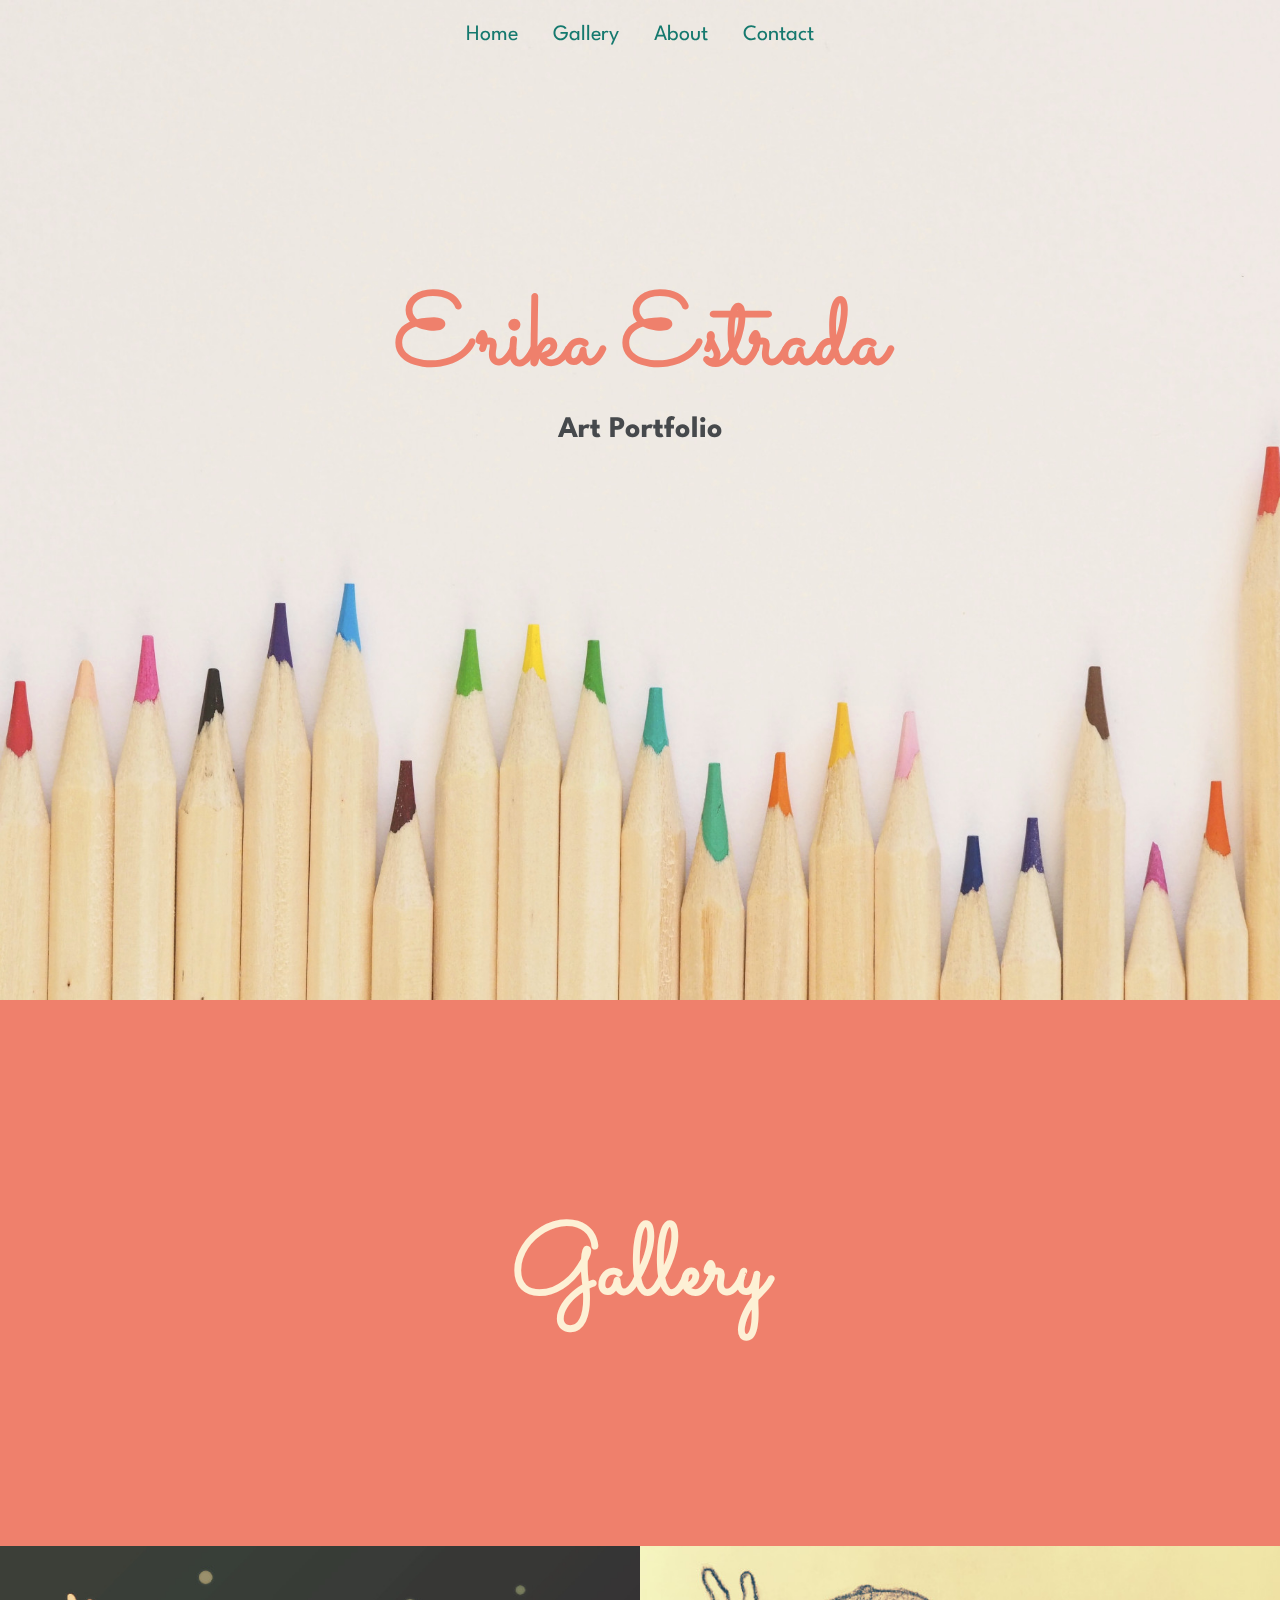
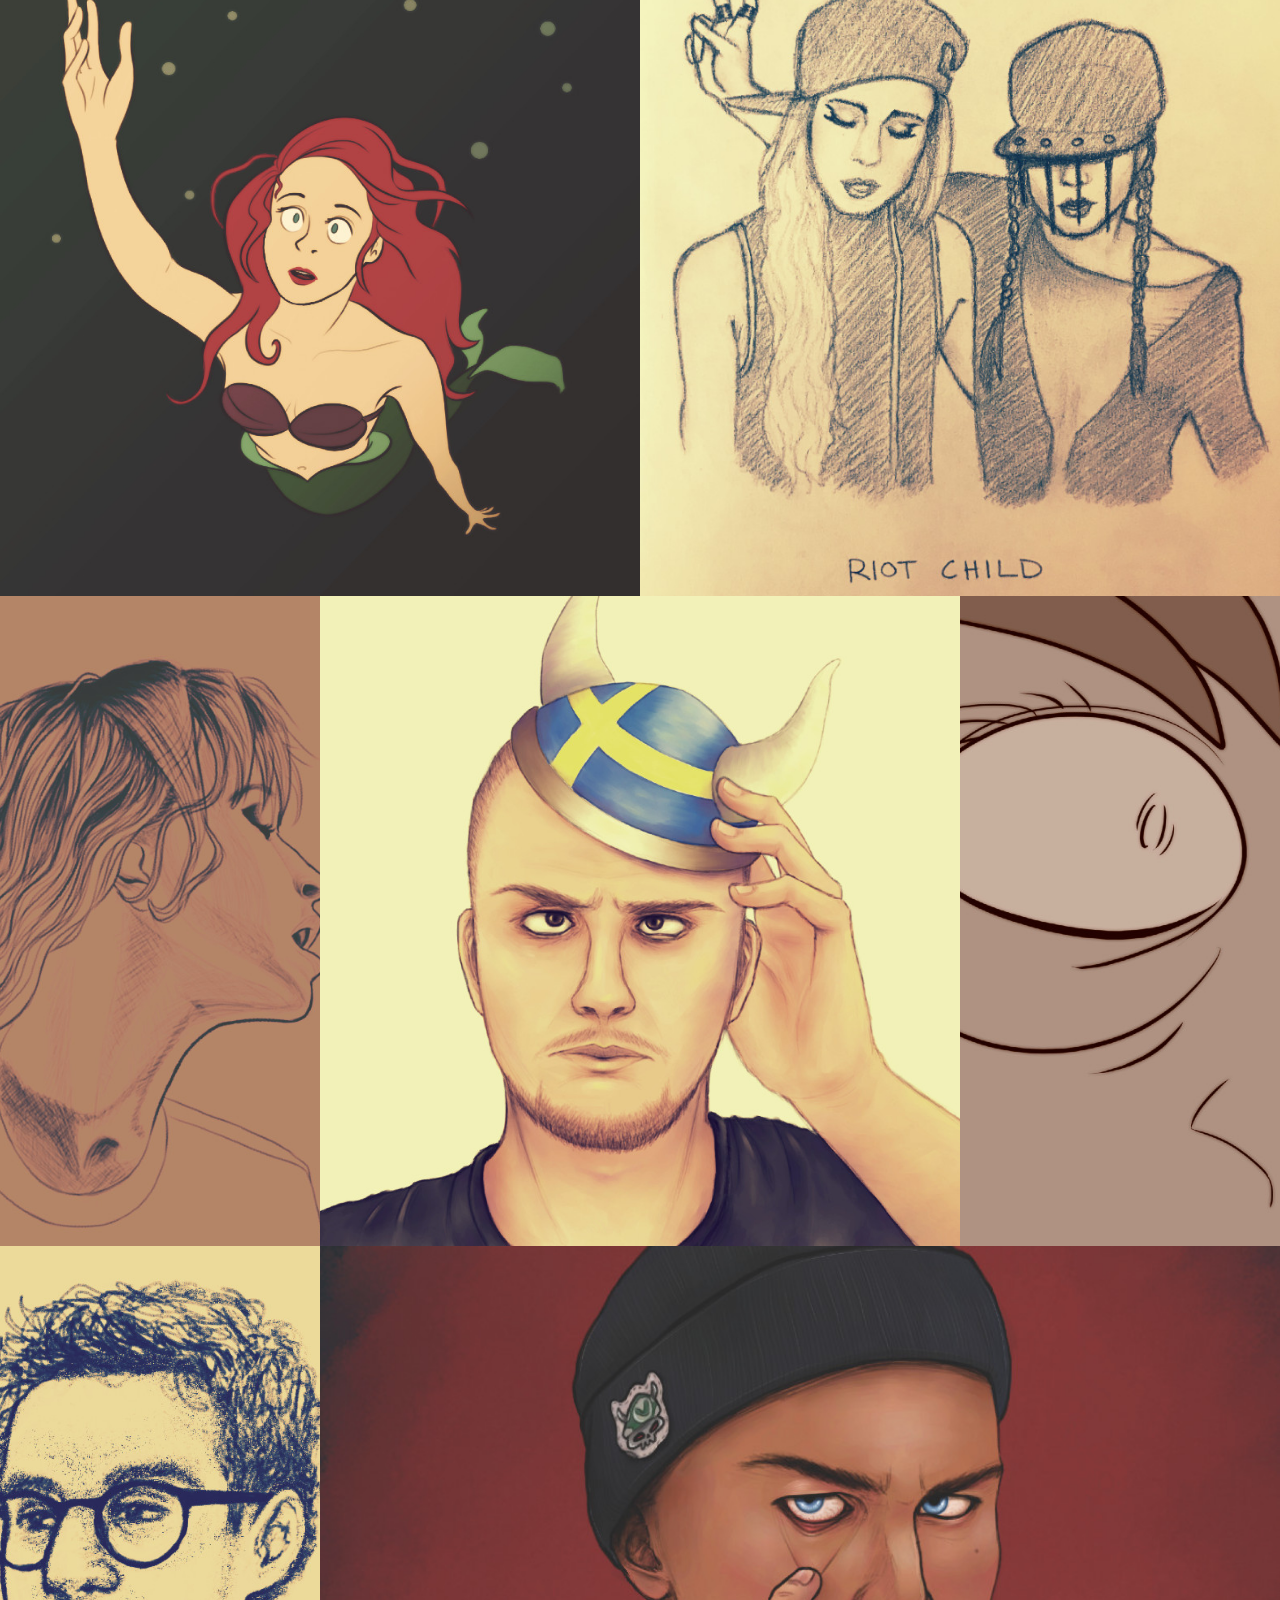
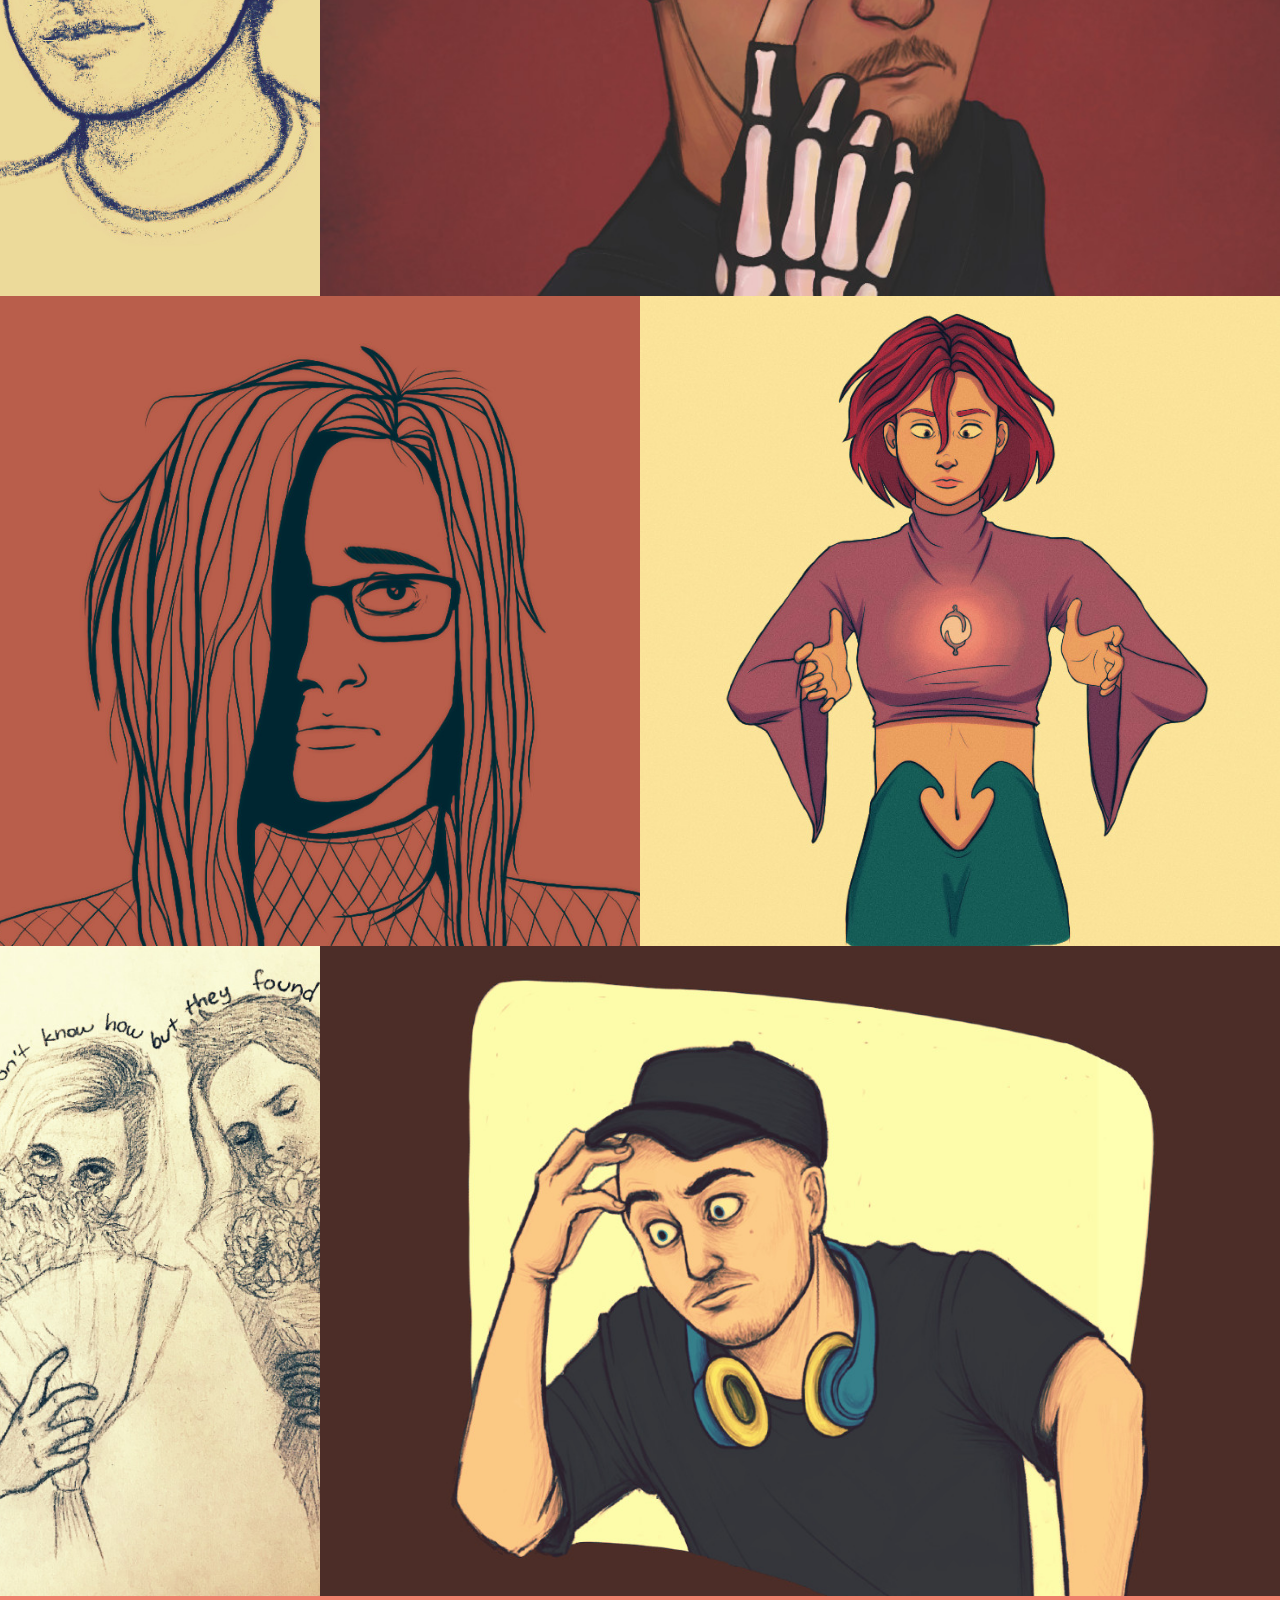
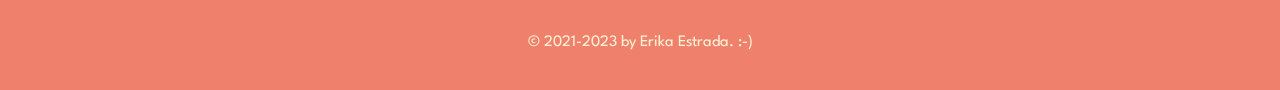
==== commit aaf6219c: "Updated copyright years. Updated README to include a webpage screenshot and a link to the live site." ====
--- a/index.html
+++ b/index.html
@@ -87,7 +87,7 @@
 
     <!-- *************** FOOTER *************** -->
     <footer>
-      <p>© 2021 by Erika&nbsp;Estrada. :-)</p>
+      <p>© 2021-2023 by Erika&nbsp;Estrada. :-)</p>
     </footer>
   </body>
   <script src="scripts/overlay.js"></script>
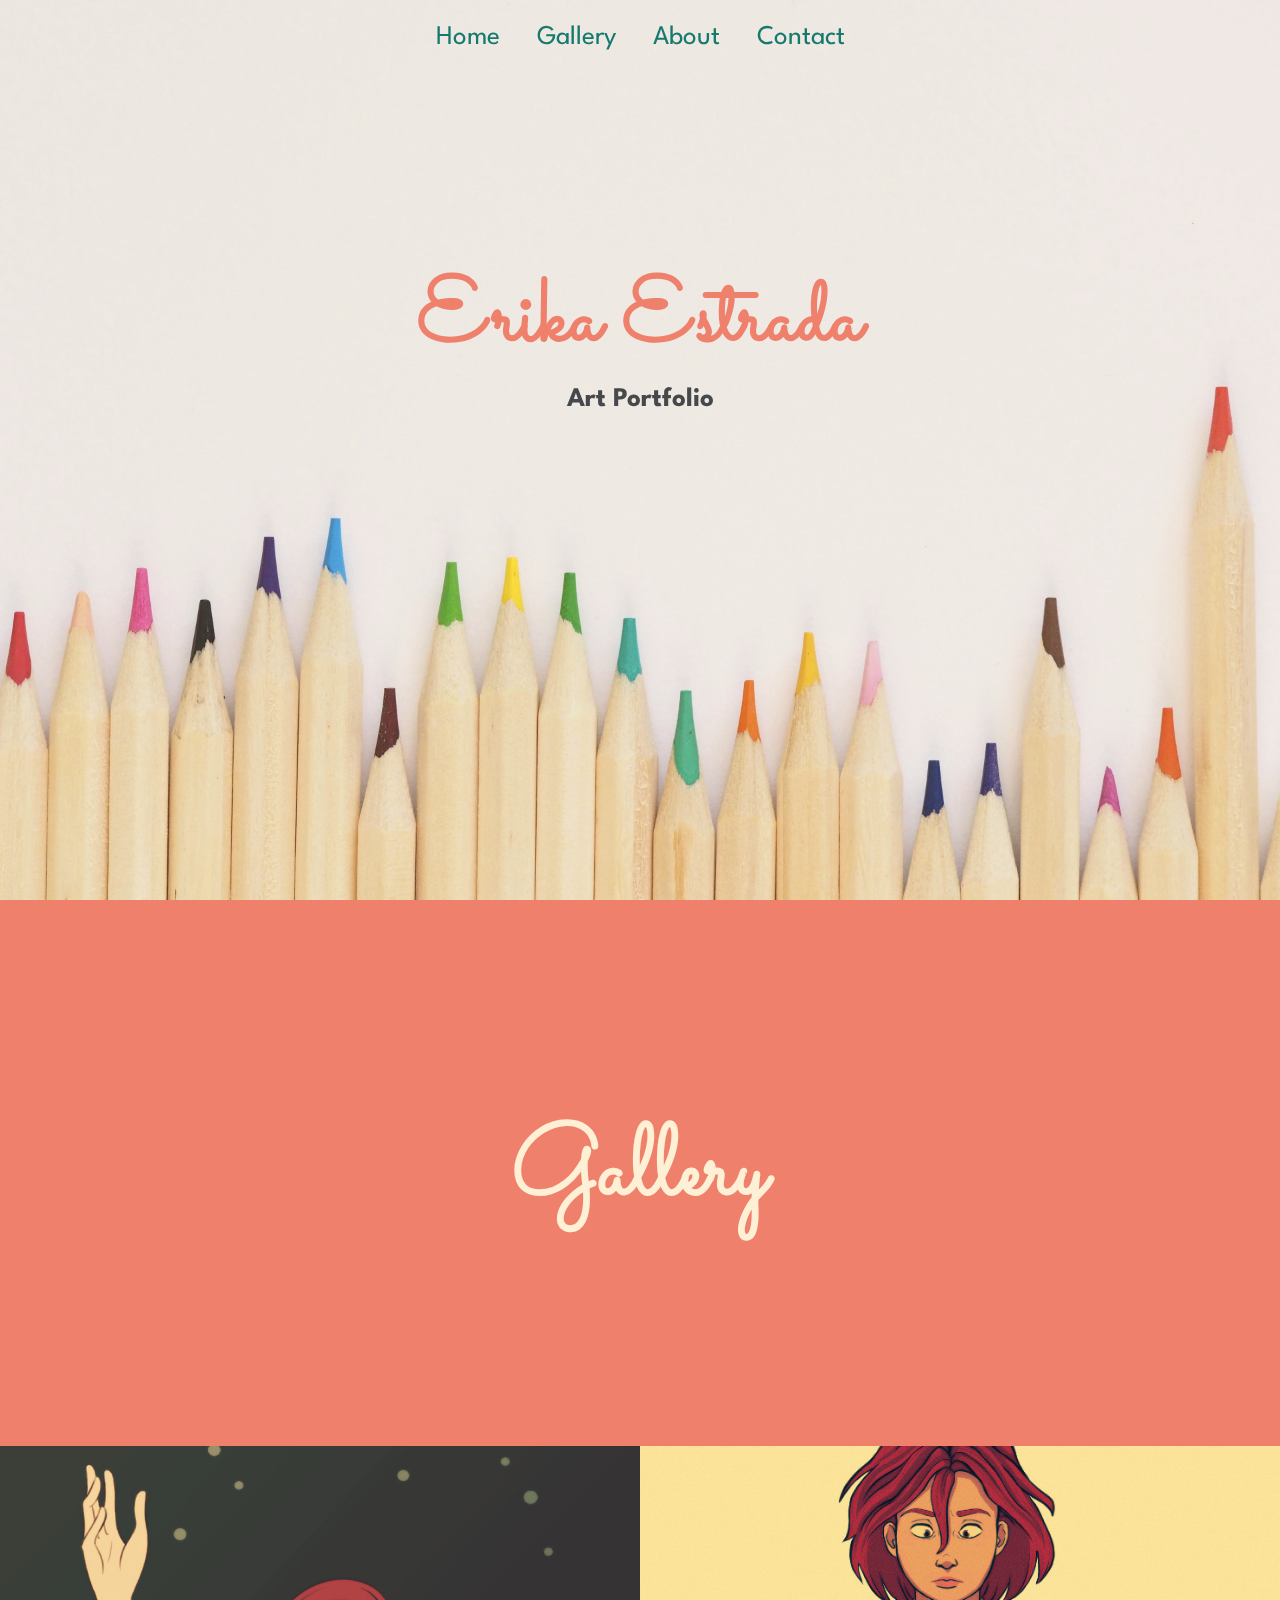
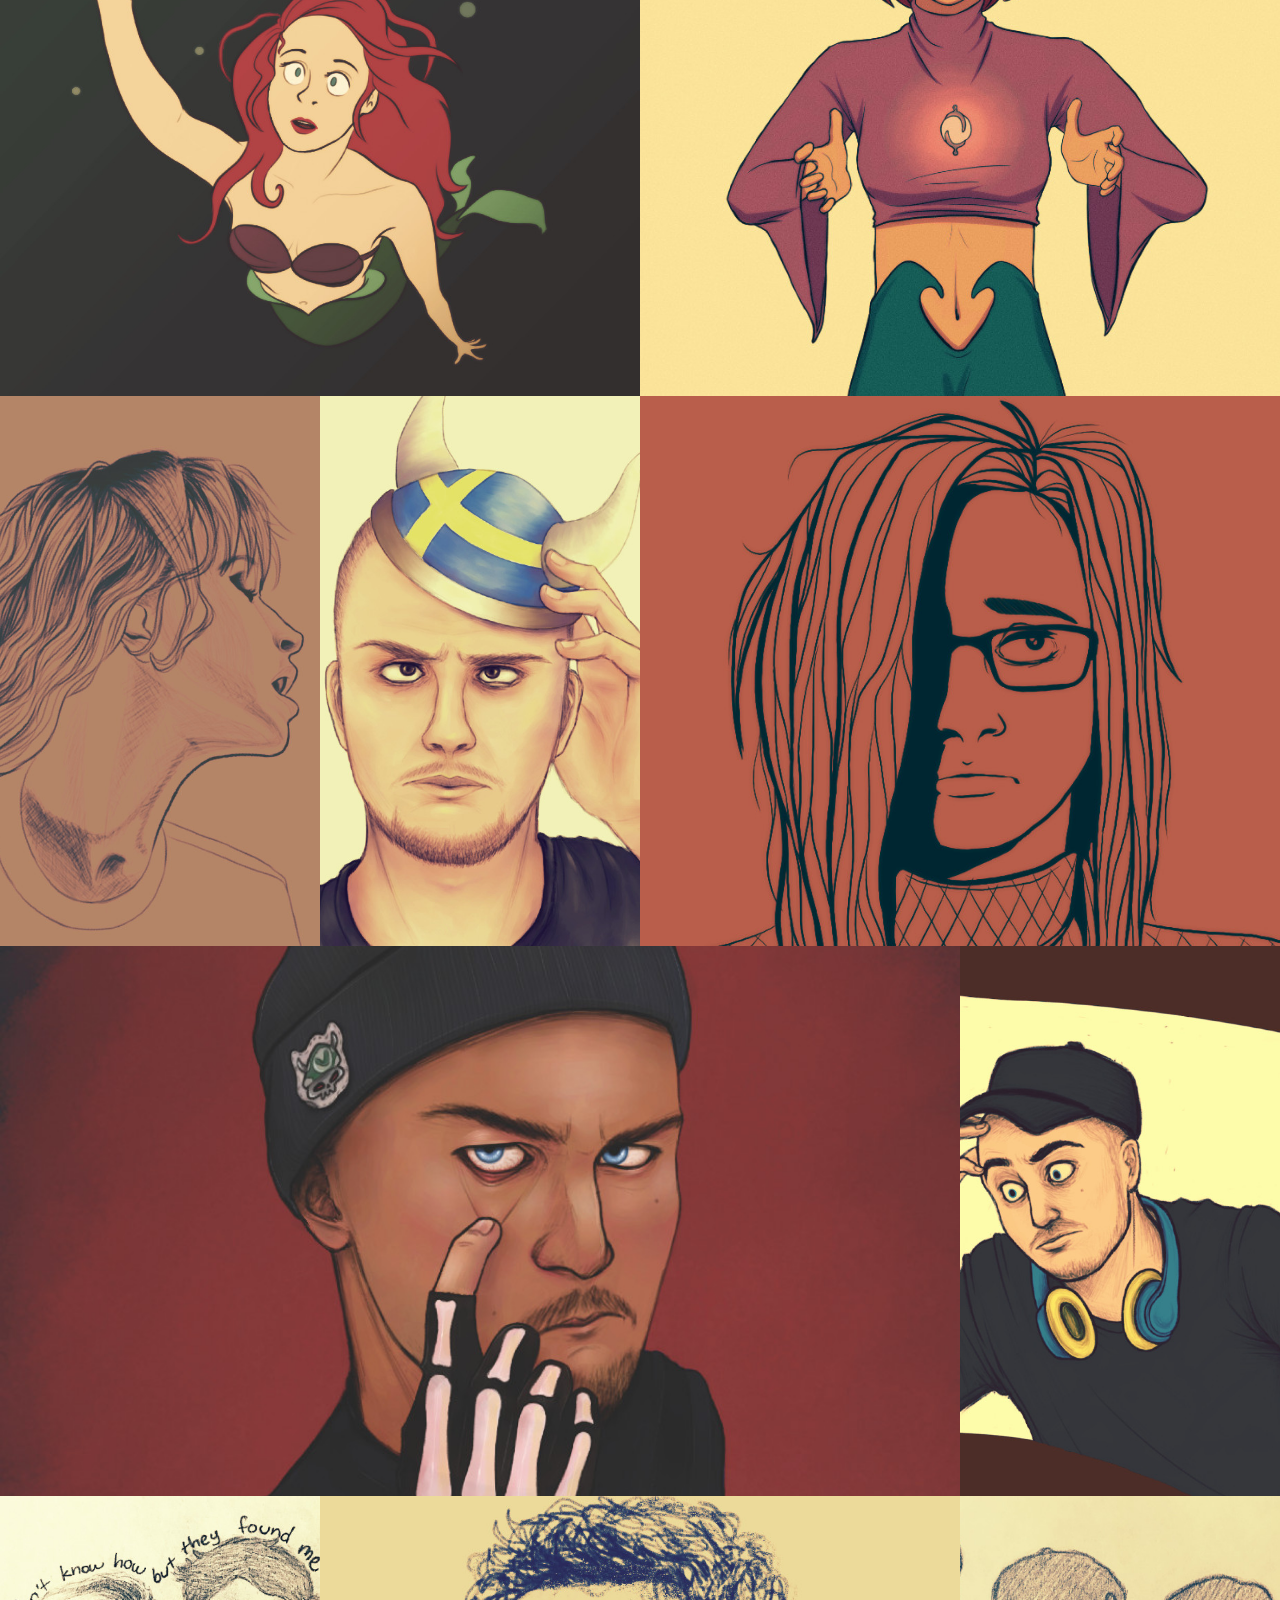
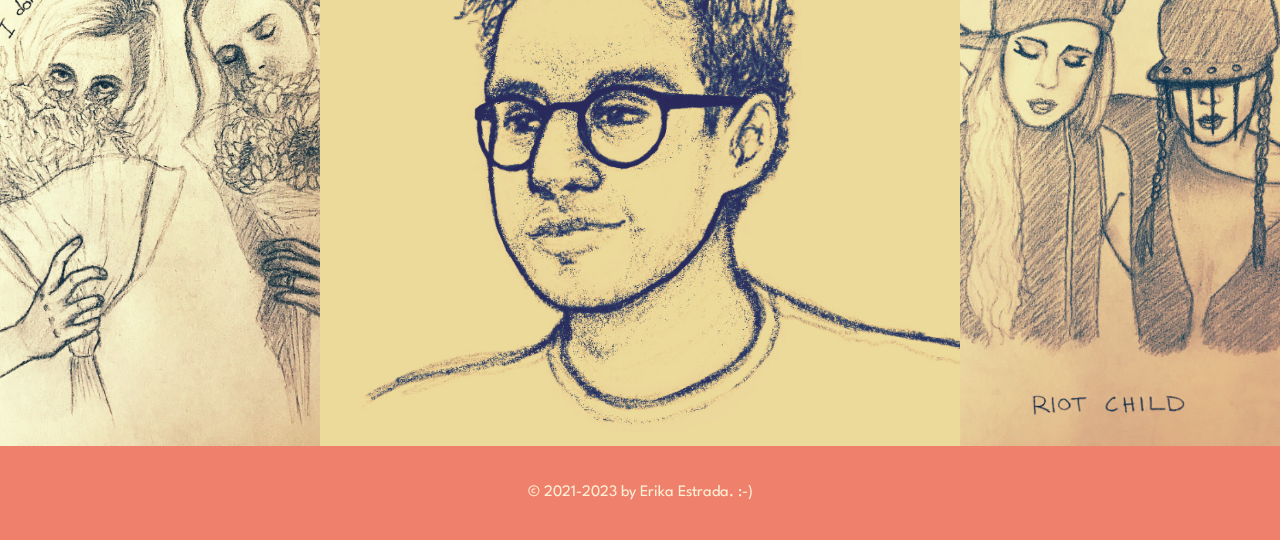
==== commit 2a54305f: "Rearranged the gallery images and made the rows a little smaller." ====
--- a/index.html
+++ b/index.html
@@ -49,38 +49,34 @@
           <img class="thumbnail" src="images/gallery/art1_thumb.jpg" alt="Little mermaid reaching up to the surface" />
         </div>
         <div class="img-container span-two">
-          <img class="thumbnail" src="images/gallery/art2_thumb.jpg" alt="Alice and Amanda from Riot Child" />
+          <img class="thumbnail" src="images/gallery/art9_thumb.jpg" alt="Will Vandom with Heart of Kandrakar floating between her hands" />
         </div>
 
         <div class="img-container span-one">
           <img class="thumbnail" src="images/gallery/art3_thumb.jpg" alt="Side view of Hayley Williams with closed eyes and parted lips" />
         </div>
-        <div class="img-container span-two">
+        <div class="img-container span-one">
           <img class="thumbnail" src="images/gallery/art4_thumb.jpg" alt="Vargskelethor wearing viking helmet" />
         </div>
-        <div class="img-container span-one">
-          <img class="thumbnail" src="images/gallery/art5_thumb.jpg" alt="Close up of enraged woman" />
+        <div class="img-container span-two">
+          <img class="thumbnail" src="images/gallery/art8_thumb.jpg" alt="Self-portrait in red" />
         </div>
 
-        <div class="img-container span-one">
-          <img class="thumbnail" src="images/gallery/art6_thumb.jpg" alt="Black and white sketch of man with glasses" />
-        </div>
         <div class="img-container span-three">
           <img class="thumbnail" src="images/gallery/art7_thumb.jpg" alt="Vargskelethor pulling skin under eye" />
         </div>
-
-        <div class="img-container span-two">
-          <img class="thumbnail" src="images/gallery/art8_thumb.jpg" alt="Self-portrait in red" />
-        </div>
-        <div class="img-container span-two">
-          <img class="thumbnail" src="images/gallery/art9_thumb.jpg" alt="Will Vandom with Heart of Kandrakar floating between her hands" />
+        <div class="img-container span-one">
+          <img class="thumbnail" src="images/gallery/art11_thumb.jpg" alt="Vargskelethor touching forehead dumbfounded" />
         </div>
 
         <div class="img-container span-one">
           <img class="thumbnail" src="images/gallery/art10_thumb.jpg" alt="Ryan Seaman and Dallon Weekes holding flower bouquets up to their lips" />
         </div>
-        <div class="img-container span-three">
-          <img class="thumbnail" src="images/gallery/art11_thumb.jpg" alt="Vargskelethor touching forehead dumbfounded" />
+        <div class="img-container span-two">
+          <img class="thumbnail" src="images/gallery/art6_thumb.jpg" alt="Black and white sketch of man with glasses" />
+        </div>
+        <div class="img-container span-one">
+          <img class="thumbnail" src="images/gallery/art2_thumb.jpg" alt="Alice and Amanda from Riot Child" />
         </div>
       </div>
     </section>
--- a/css/style.css
+++ b/css/style.css
@@ -42,7 +42,7 @@
 
 /* ---------- Header ---------- */
 .parallax {
-  height: 1000px;
+  height: 100%;
   width: 100%;
   background: url("../images/jess-bailey-l3N9Q27zULw-unsplash(2).jpg");
   background-size: cover;
@@ -51,10 +51,10 @@
   z-index: -1;
 }
 header {
-  height: 1000px;
+  height: 100vh;
 }
 .horiz-menu {
-  font-size: 22px;
+  font-size: 3vh;
   text-align: center;
   padding: 25px 0;
   /* background: rgba(0,0,0,0.05); */
@@ -131,13 +131,13 @@
   color: #ef806c;
 }
 h1 {
-  margin-top: 200px;
+  margin-top: 20vh;
   margin-bottom: 0;
   color: #ef806c;
-  font-size: 100px;
+  font-size: 10vh;
 }
 h2 {
-  font-size: 30px;
+  font-size: 3vh;
   color: #46494c;
   margin-top: 0;
 }
@@ -267,7 +267,7 @@
 
   display: grid;
   grid-template-columns: repeat(4, 1fr);
-  grid-auto-rows: 650px;
+  grid-auto-rows: 550px;
   /* grid-auto-flow: row dense; */
   /* grid-gap: 10px; */
 }
@@ -331,8 +331,8 @@
     margin: 0;
   } */
   h1 {
-    margin-top: 120px;
-    margin-bottom: 40px;
-    line-height: 100px;
+    margin-top: 12vh;
+    margin-bottom: 4vh;
+    line-height: 10vh;
   }
 }
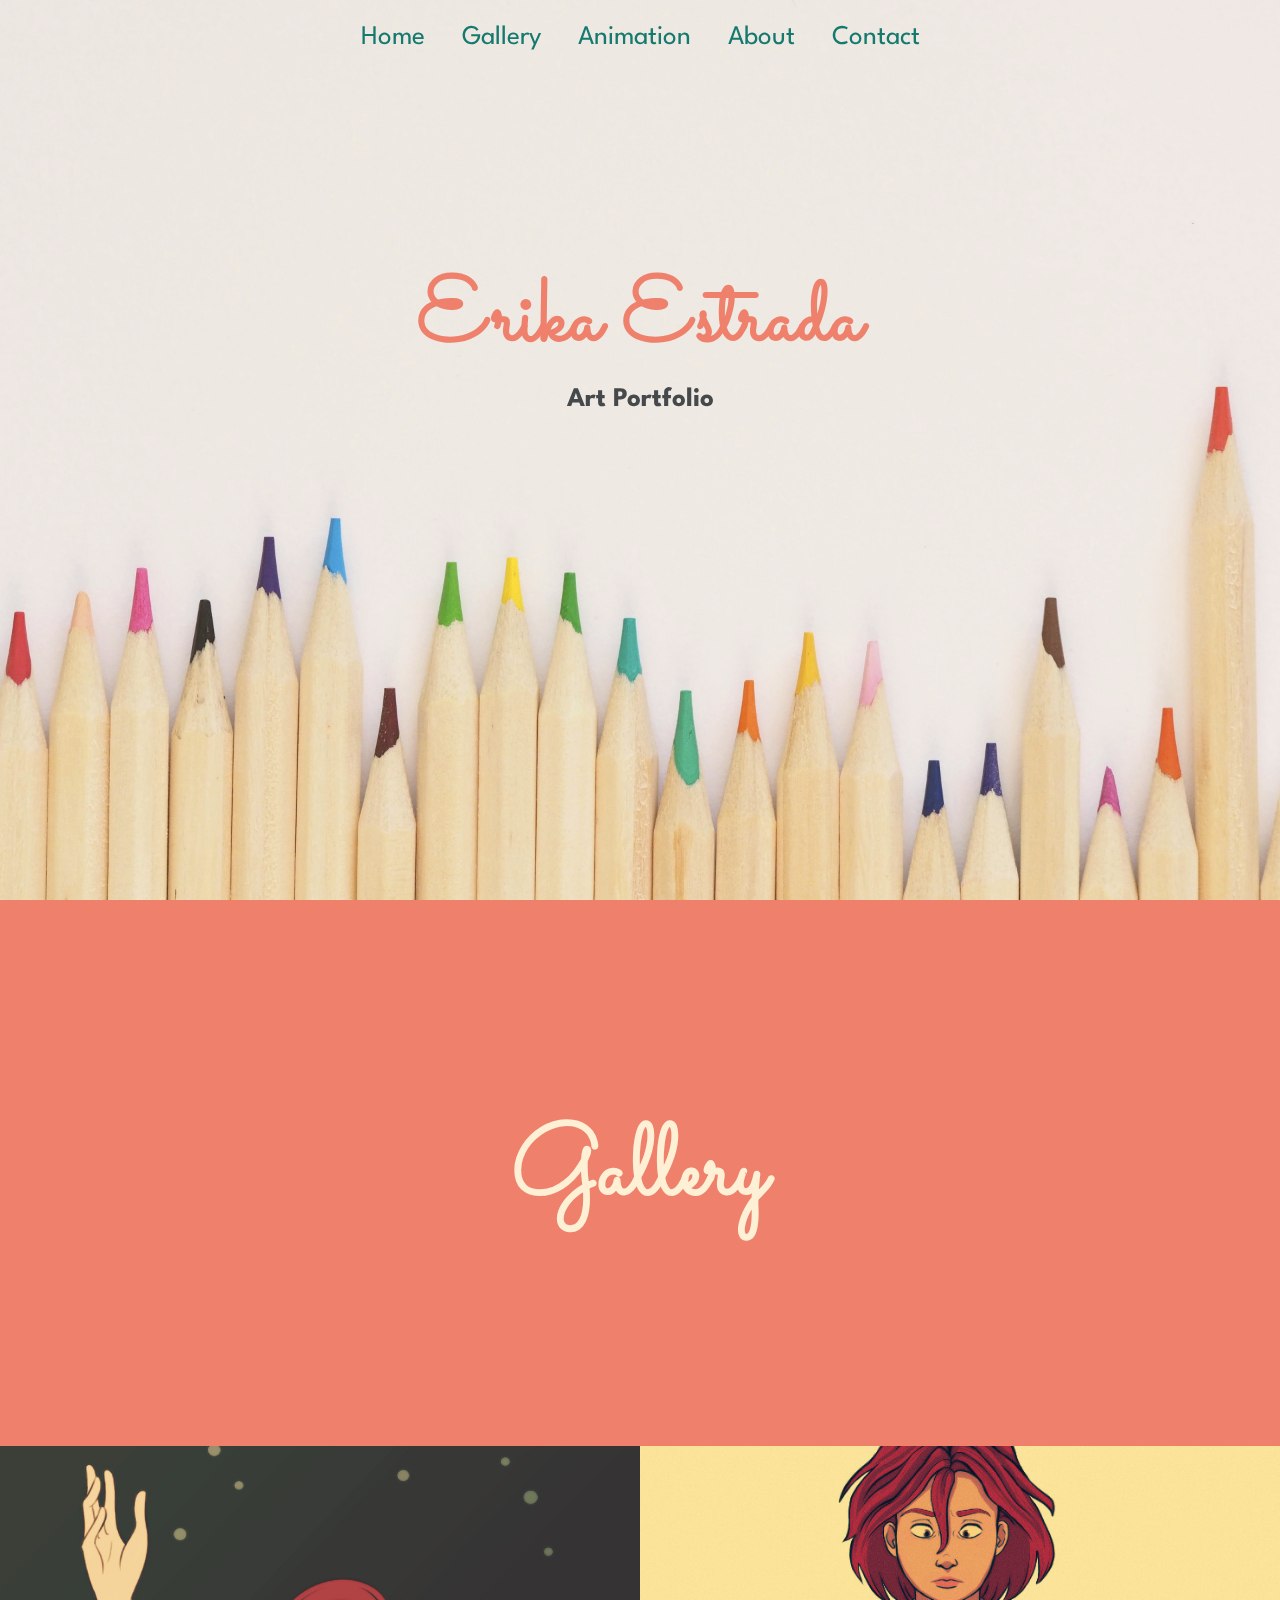
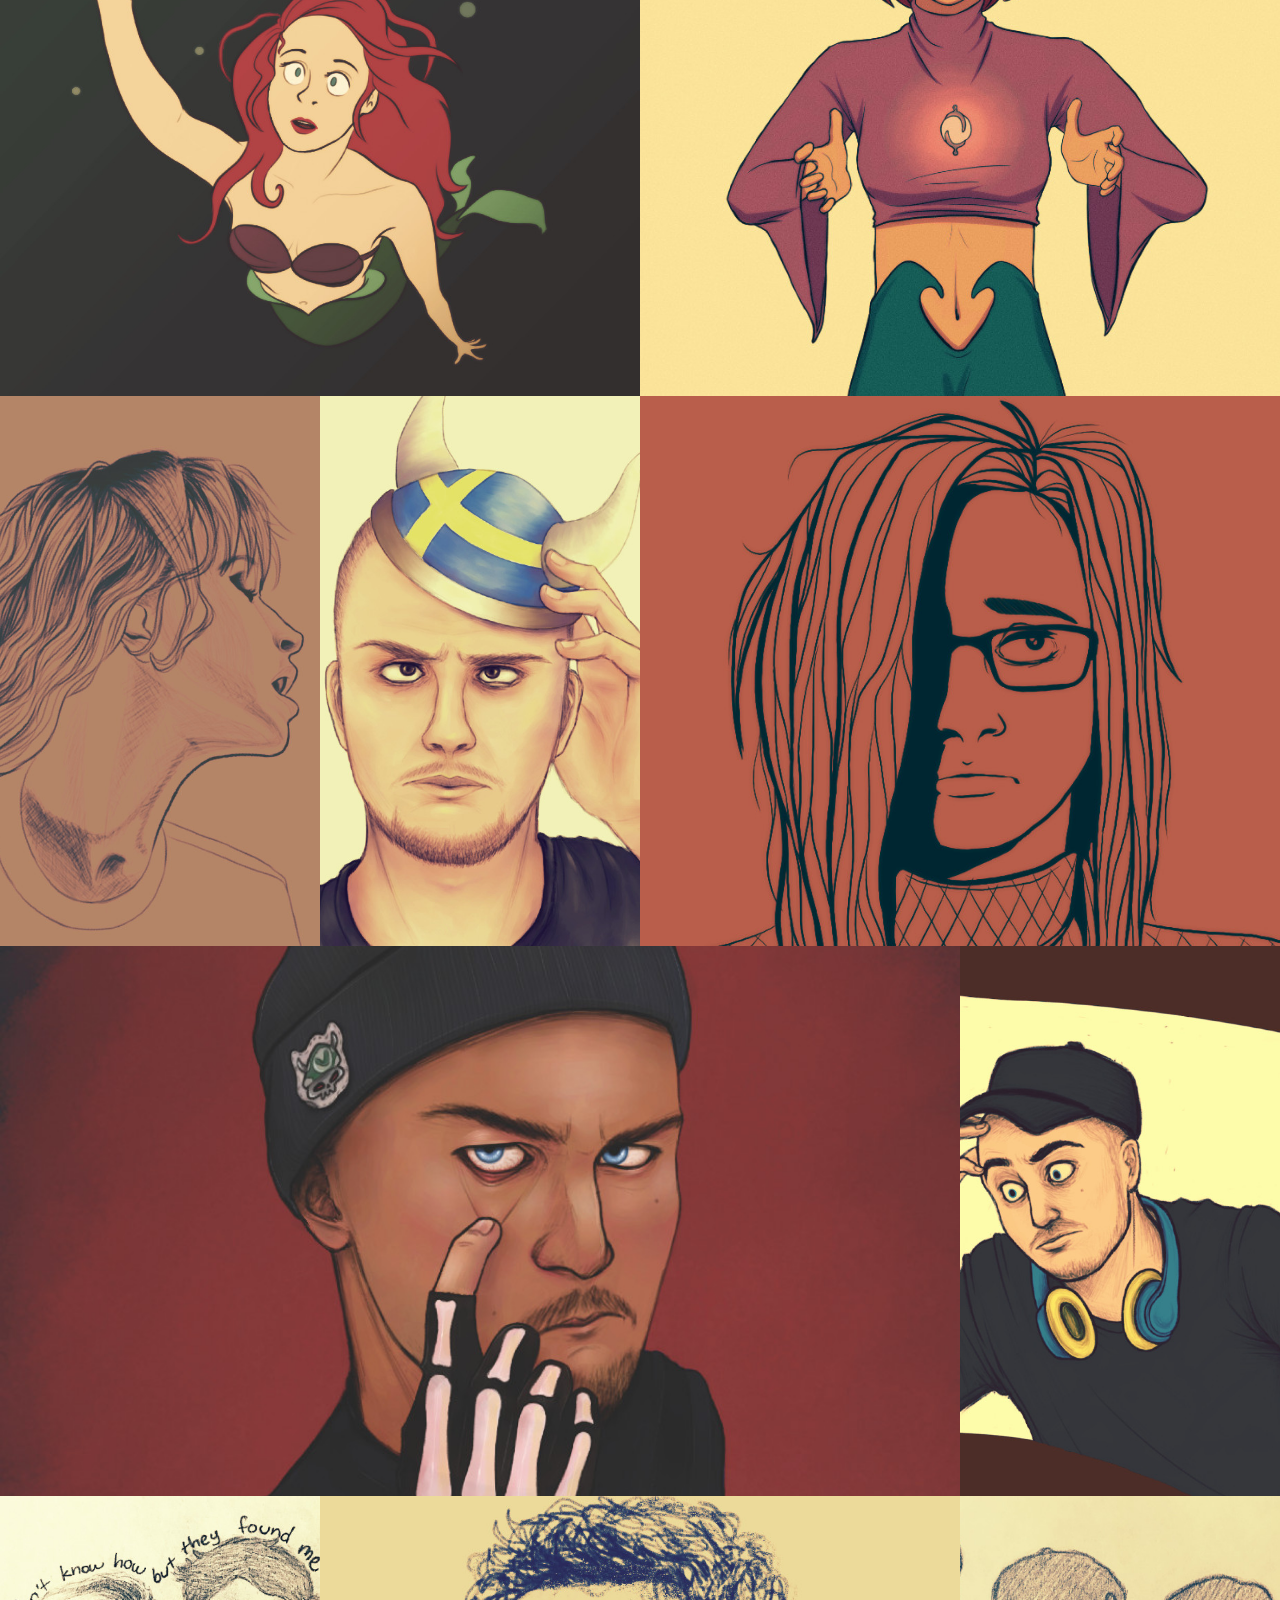
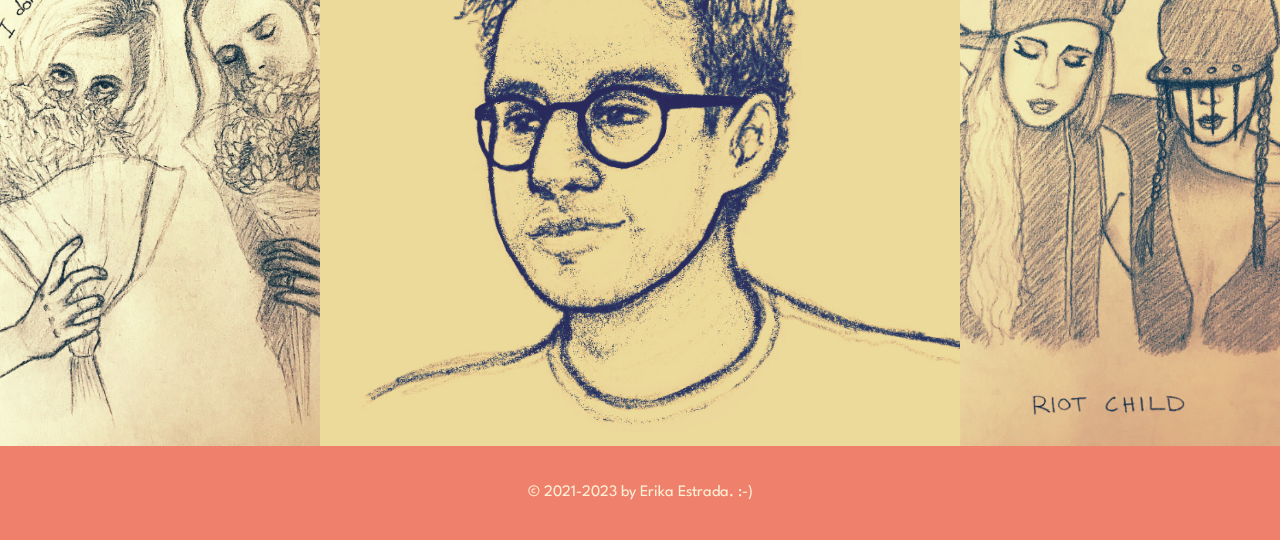
==== commit d06f5bc2: "Added an Animation page that has one video. Added link to the navigation menus." ====
--- a/index.html
+++ b/index.html
@@ -24,6 +24,7 @@
           <ul>
             <li><a href="">Home</a></li>
             <li><a href="#gallery">Gallery</a></li>
+            <li><a href="animation.html">Animation</a></li>
             <li><a href="about.html">About</a></li>
             <li><a href="contact.html">Contact</a></li>
           </ul>
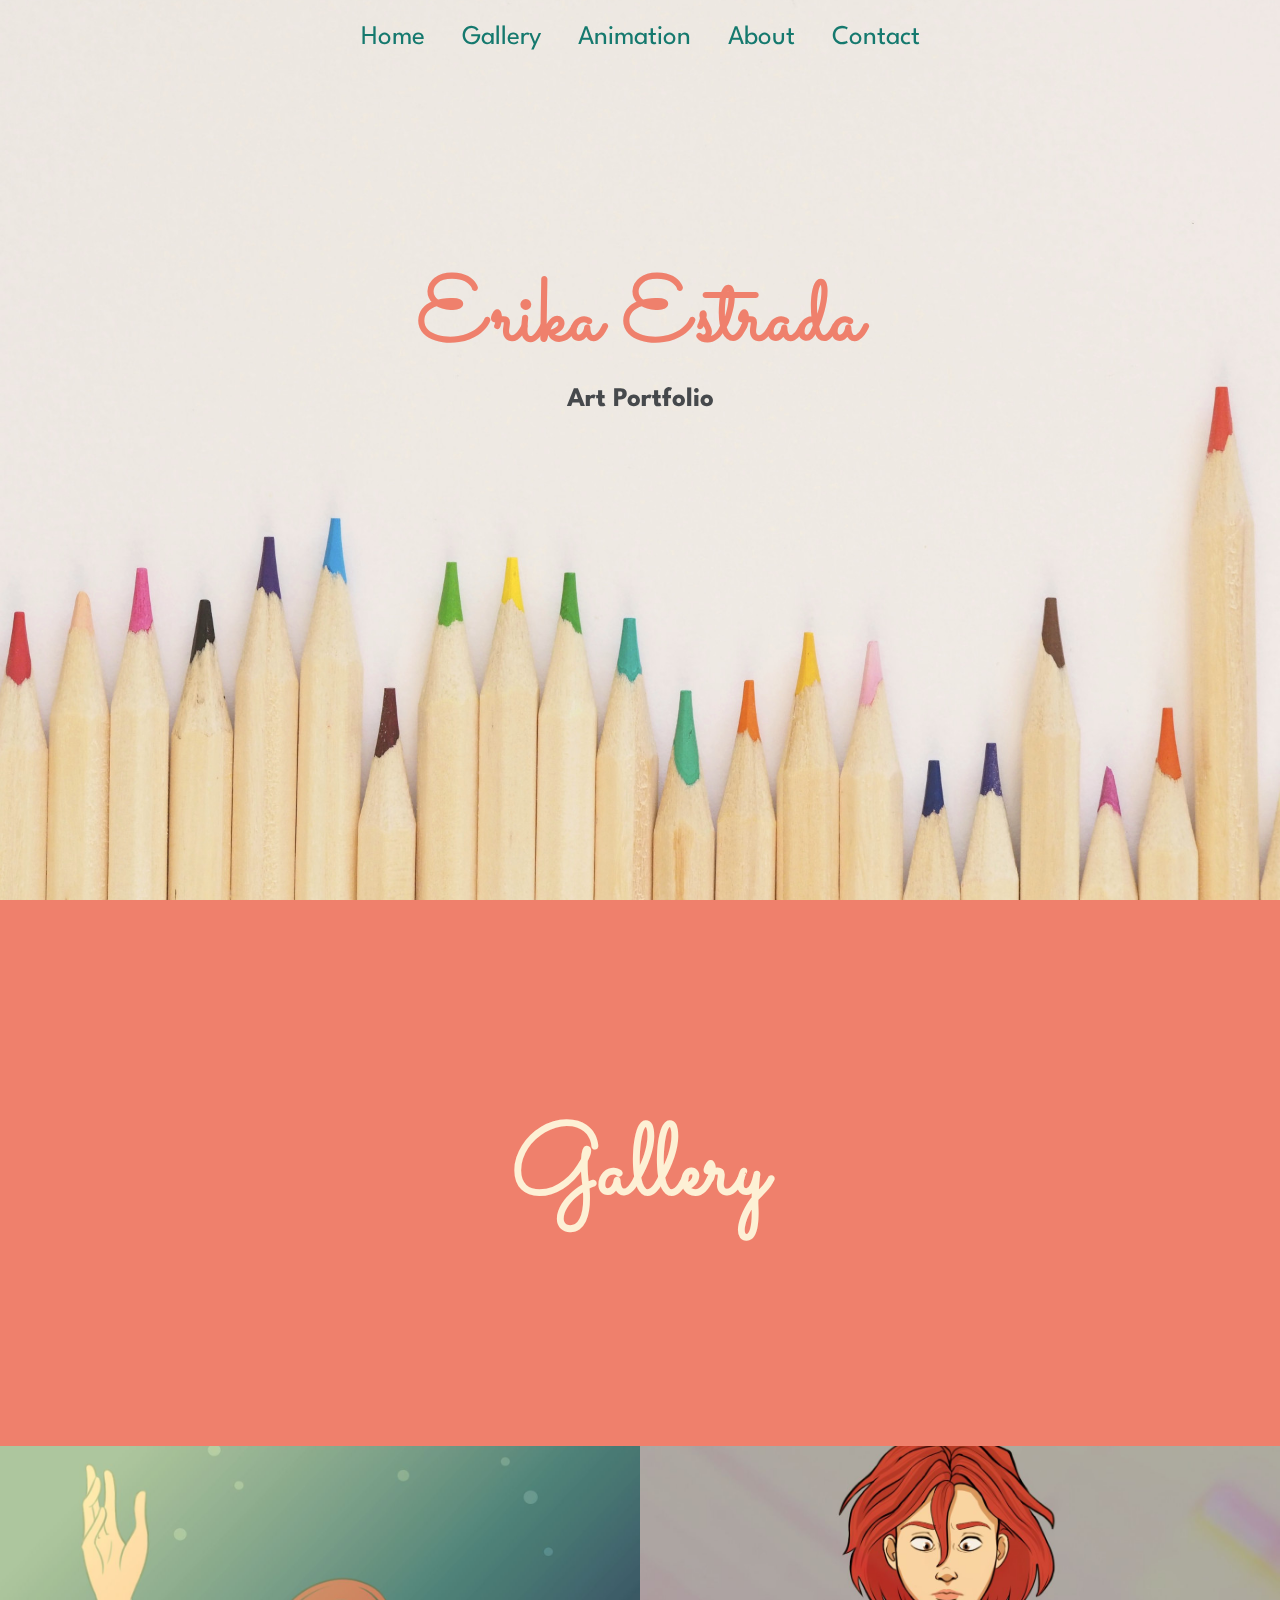
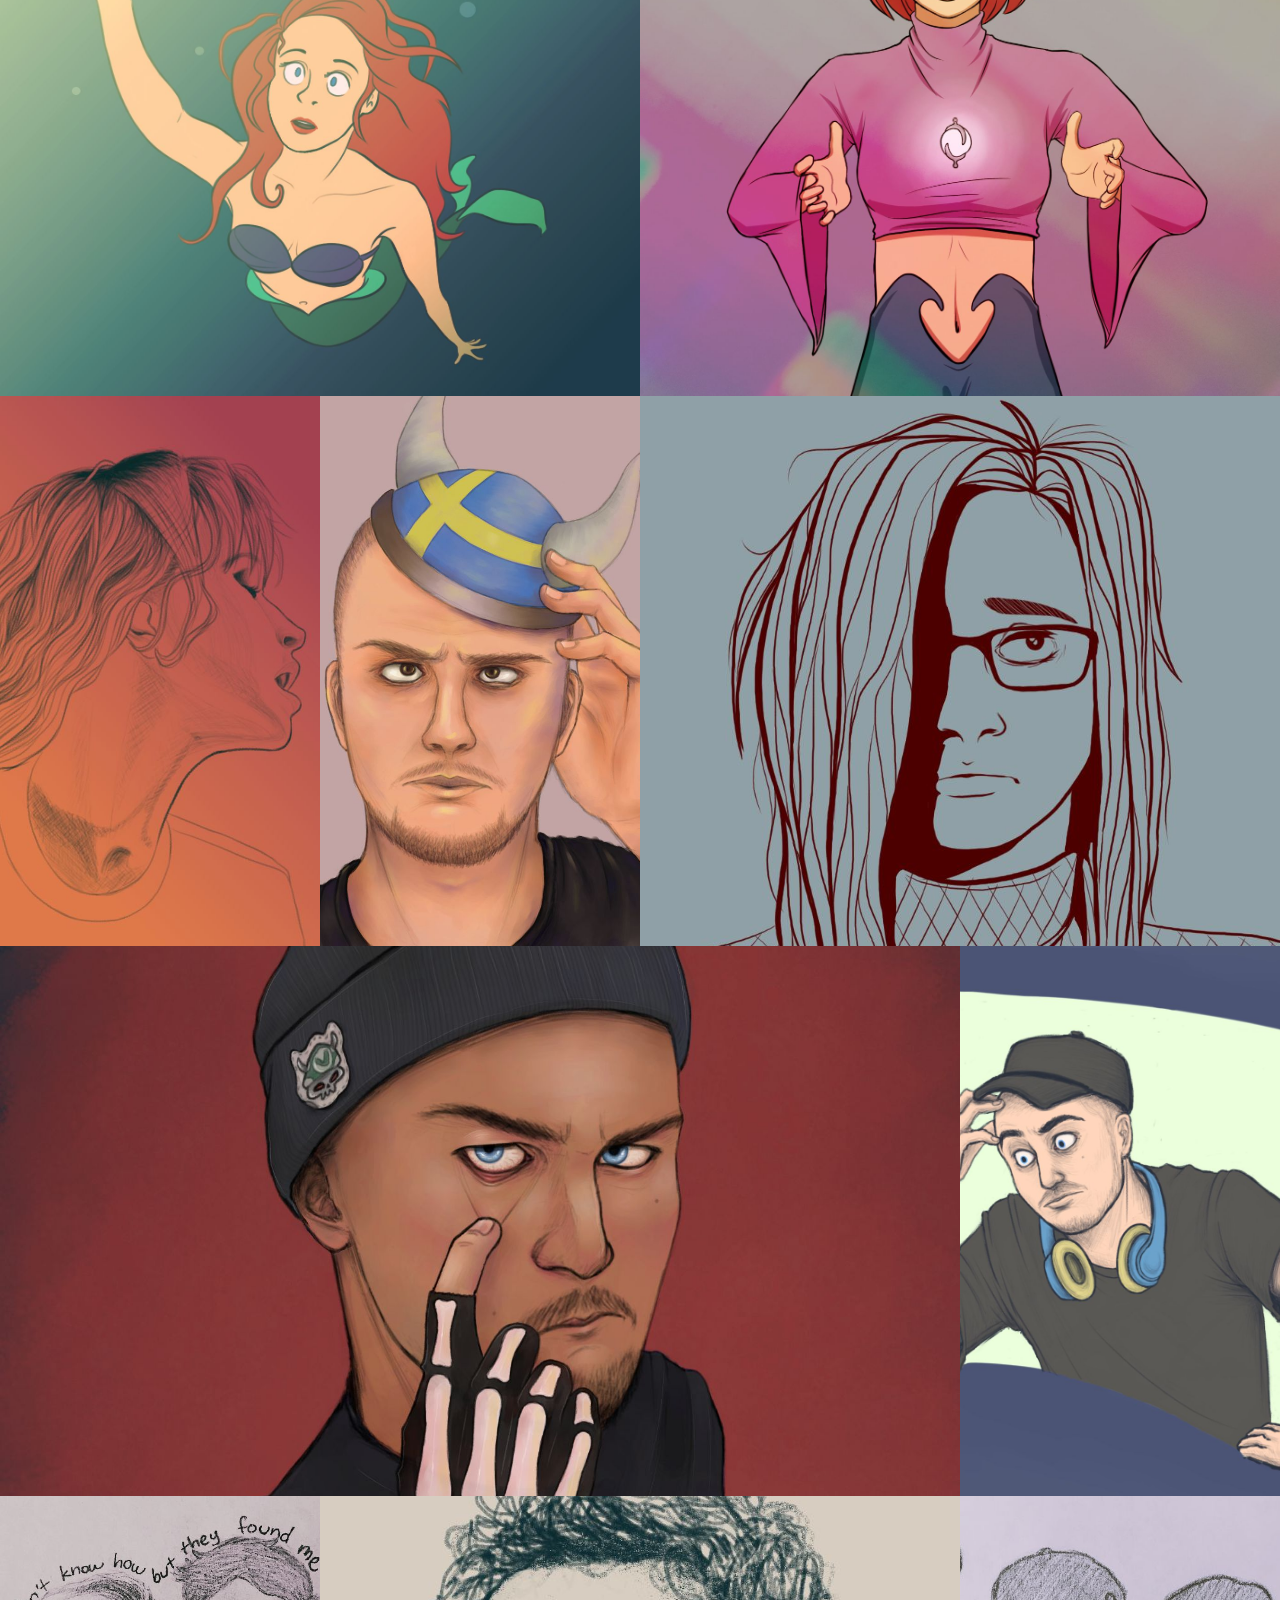
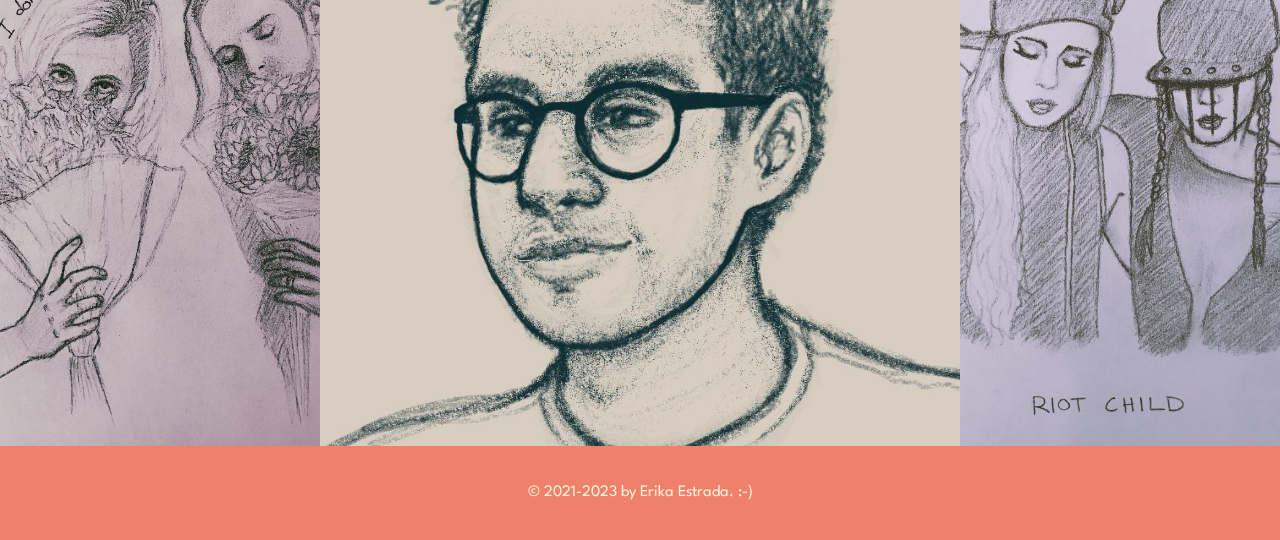
==== commit 705dd876: "Edited colors of the gallery artwork. Renamed artwork files to follow the order in which they appear" ====
--- a/index.html
+++ b/index.html
@@ -50,7 +50,7 @@
           <img class="thumbnail" src="images/gallery/art1_thumb.jpg" alt="Little mermaid reaching up to the surface" />
         </div>
         <div class="img-container span-two">
-          <img class="thumbnail" src="images/gallery/art9_thumb.jpg" alt="Will Vandom with Heart of Kandrakar floating between her hands" />
+          <img class="thumbnail" src="images/gallery/art2_thumb.jpg" alt="Will Vandom with Heart of Kandrakar floating between her hands" />
         </div>
 
         <div class="img-container span-one">
@@ -60,24 +60,24 @@
           <img class="thumbnail" src="images/gallery/art4_thumb.jpg" alt="Vargskelethor wearing viking helmet" />
         </div>
         <div class="img-container span-two">
-          <img class="thumbnail" src="images/gallery/art8_thumb.jpg" alt="Self-portrait in red" />
+          <img class="thumbnail" src="images/gallery/art5_thumb.jpg" alt="Self-portrait in red" />
         </div>
 
         <div class="img-container span-three">
-          <img class="thumbnail" src="images/gallery/art7_thumb.jpg" alt="Vargskelethor pulling skin under eye" />
+          <img class="thumbnail" src="images/gallery/art6_thumb.jpg" alt="Vargskelethor pulling skin under eye" />
         </div>
         <div class="img-container span-one">
-          <img class="thumbnail" src="images/gallery/art11_thumb.jpg" alt="Vargskelethor touching forehead dumbfounded" />
+          <img class="thumbnail" src="images/gallery/art7_thumb.jpg" alt="Vargskelethor touching forehead dumbfounded" />
         </div>
 
         <div class="img-container span-one">
-          <img class="thumbnail" src="images/gallery/art10_thumb.jpg" alt="Ryan Seaman and Dallon Weekes holding flower bouquets up to their lips" />
+          <img class="thumbnail" src="images/gallery/art8_thumb.jpg" alt="Ryan Seaman and Dallon Weekes holding flower bouquets up to their lips" />
         </div>
         <div class="img-container span-two">
-          <img class="thumbnail" src="images/gallery/art6_thumb.jpg" alt="Black and white sketch of man with glasses" />
+          <img class="thumbnail" src="images/gallery/art9_thumb.jpg" alt="Black and white sketch of man with glasses" />
         </div>
         <div class="img-container span-one">
-          <img class="thumbnail" src="images/gallery/art2_thumb.jpg" alt="Alice and Amanda from Riot Child" />
+          <img class="thumbnail" src="images/gallery/art10_thumb.jpg" alt="Alice and Amanda from Riot Child" />
         </div>
       </div>
     </section>
